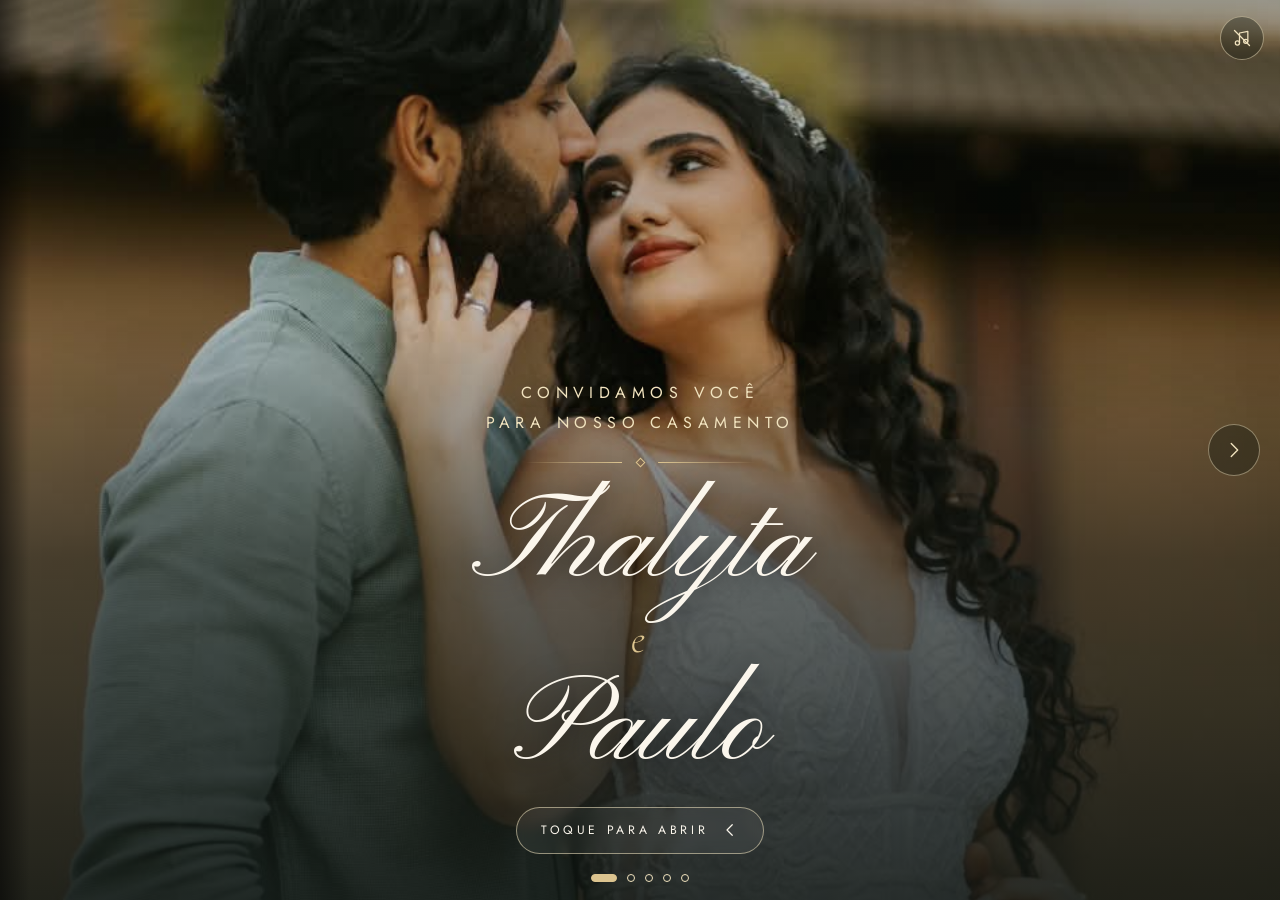
==== index.html @ bc06ab74 "Add files via upload" ====
<!DOCTYPE html>
<html lang="pt-BR">
<head>
  <meta charset="UTF-8">
  <meta name="viewport" content="width=device-width, initial-scale=1, viewport-fit=cover">
  <title>Thalyta &amp; Paulo — Convite de Casamento</title>
  <meta name="description" content="Você está convidado para o casamento de Thalyta e Paulo.">
  <meta name="theme-color" content="#141b18">

  <!-- Fontes: Cormorant Garamond (títulos), Jost (corpo), Pinyon Script (nomes) -->
  <link rel="preconnect" href="https://fonts.googleapis.com">
  <link rel="preconnect" href="https://fonts.gstatic.com" crossorigin>
  <link href="https://fonts.googleapis.com/css2?family=Cormorant+Garamond:ital,wght@0,300;0,400;0,500;0,600;1,300;1,400&family=Jost:wght@300;400;500&family=Pinyon+Script&display=swap" rel="stylesheet">

  <link rel="stylesheet" href="css/style.css">
</head>
<body>

  <!--
    O LIVRO
    Cada <section class="pagina"> é uma página em tela cheia.
    Os textos com data-cfg="..." e os links com data-link="..." são preenchidos
    automaticamente pelo js/script.js a partir do bloco CONFIG (não edite aqui).
  -->
  <main id="livro" class="livro">

    <!-- ============ PÁGINA 1 — CAPA (vídeo de fundo) ============ -->
    <section class="pagina pagina--capa" aria-label="Capa do convite">
      <div class="pagina__midia">
        <!-- Foto de reserva: aparece até o vídeo carregar (ou se o vídeo não existir) -->
        <img class="pagina__foto" data-capa-poster alt="" draggable="false" decoding="async">
        <!-- O src é definido pelo JS (CONFIG.videoCapa) -->
        <video class="capa__video" autoplay muted loop playsinline preload="auto" disablepictureinpicture></video>
      </div>
      <div class="pagina__overlay"></div>

      <div class="pagina__conteudo">
        <div class="bloco">
          <p class="sobretitulo anima">Convidamos você<br>para nosso casamento</p>
          <div class="ornamento anima" aria-hidden="true"><span></span></div>
          <h1 class="nomes nomes--grande anima" data-cfg="nomes">Thalyta e Paulo</h1>
        </div>
      </div>

      <div class="pagina__rodape">
        <button class="cta anima" type="button" data-acao="proxima">
          <span>Toque para abrir</span>
          <svg class="cta__seta" viewBox="0 0 24 24" aria-hidden="true"><path d="M15 5l-7 7 7 7"/></svg>
        </button>
      </div>
      <div class="pagina__sombra"></div>
    </section>

    <!-- ============ PÁGINA 2 — SAVE THE DATE ============ -->
    <section class="pagina pagina--topo" aria-label="Save the date">
      <div class="pagina__midia"><img class="pagina__foto" data-foto="0" alt="" draggable="false" decoding="async"></div>
      <div class="pagina__overlay"></div>

      <div class="pagina__conteudo">
        <div class="bloco">
          <h2 class="titulo anima">Save the date</h2>
          <div class="ornamento anima" aria-hidden="true"><span></span></div>
          <div class="data anima">
            <span class="data__dia" data-cfg="dia">07</span>
            <span class="data__resto"><span data-cfg="mes">Novembro</span><i aria-hidden="true">·</i><span data-cfg="ano">2026</span></span>
          </div>

          <!-- Contagem regressiva (preenchida pelo JS a partir de CONFIG.data e CONFIG.hora) -->
          <div class="contagem anima" role="timer" aria-label="Contagem regressiva para o casamento">
            <div class="contagem__itens">
              <div class="contagem__item"><b data-c="dias">0</b><span>Dias</span></div>
              <div class="contagem__item"><b data-c="horas">00</b><span>Horas</span></div>
              <div class="contagem__item"><b data-c="min">00</b><span>Min</span></div>
              <div class="contagem__item"><b data-c="seg">00</b><span>Seg</span></div>
            </div>
            <p class="contagem__fim" hidden>O grande dia chegou!</p>
          </div>
        </div>
      </div>

      <div class="pagina__rodape">
        <button class="cta anima" type="button" data-acao="proxima">
          <span>Puxe aqui</span>
          <svg class="cta__seta" viewBox="0 0 24 24" aria-hidden="true"><path d="M15 5l-7 7 7 7"/></svg>
        </button>
      </div>
      <div class="pagina__sombra"></div>
    </section>

    <!-- ============ PÁGINA 3 — CERIMÔNIA ============ -->
    <section class="pagina" aria-label="Cerimônia">
      <div class="pagina__midia"><img class="pagina__foto" data-foto="1" alt="" draggable="false" decoding="async"></div>
      <div class="pagina__overlay"></div>

      <div class="pagina__conteudo">
        <div class="bloco">
          <h2 class="sobretitulo anima">Com a bênção de seus pais</h2>

          <div class="pais anima">
            <div class="pais__col">
              <span class="pais__rotulo">Pais da noiva</span>
              <div class="pais__nomes" data-cfg="paisNoiva"></div>
            </div>
            <div class="pais__divisor" aria-hidden="true"></div>
            <div class="pais__col">
              <span class="pais__rotulo">Pais do noivo</span>
              <div class="pais__nomes" data-cfg="paisNoivo"></div>
            </div>
          </div>

          <p class="convite anima">convidam para a celebração<br>do casamento de</p>
          <h3 class="nomes nomes--medio anima" data-cfg="nomes">Thalyta e Paulo</h3>
          <div class="ornamento anima" aria-hidden="true"><span></span></div>

          <div class="quando anima">
            <p class="quando__data" data-cfg="dataBarras">07 | Novembro | 2026</p>
            <p class="quando__hora" data-cfg="diaHora">Sábado, às 16h00</p>
          </div>
          <div class="onde anima">
            <p class="onde__local" data-cfg="local">Nome do Local</p>
            <p class="onde__endereco" data-cfg="endereco"></p>
          </div>
          <p class="chegada anima">
            <svg viewBox="0 0 24 24" aria-hidden="true"><circle cx="12" cy="12" r="9"/><path d="M12 7v5l3 2"/></svg>
            <span data-cfg="chegada">Pedimos que chegue com 30 minutos de antecedência.</span>
          </p>
        </div>
        </div>
      </div>

      <div class="pagina__rodape">
        <button class="cta cta--discreta anima" type="button" data-acao="proxima">
          <span>Virar página</span>
          <svg class="cta__seta" viewBox="0 0 24 24" aria-hidden="true"><path d="M15 5l-7 7 7 7"/></svg>
        </button>
      </div>
      <div class="pagina__sombra"></div>
    </section>

    <!-- ============ PÁGINA 4 — INTERAÇÕES ============ -->
    <section class="pagina pagina--topo" aria-label="Interações">
      <div class="pagina__midia"><img class="pagina__foto" data-foto="2" alt="" draggable="false" decoding="async"></div>
      <div class="pagina__overlay"></div>

      <div class="pagina__conteudo">
        <div class="bloco">
          <h2 class="titulo titulo--menor anima">Toque nos ícones</h2>
          <p class="convite anima">para interagir</p>
          <div class="ornamento anima" aria-hidden="true"><span></span></div>

          <div class="icones">
            <a class="icone anima" data-link="mapa" href="#" style="--p:0">
              <span class="icone__circulo">
                <svg viewBox="0 0 24 24" aria-hidden="true"><path d="M12 21s-7-6.2-7-11a7 7 0 1 1 14 0c0 4.8-7 11-7 11z"/><circle cx="12" cy="10" r="2.5"/></svg>
              </span>
              <span class="icone__rotulo">Saiba como chegar</span>
            </a>
            <a class="icone anima" data-link="presentes" href="#" style="--p:1">
              <span class="icone__circulo">
                <svg viewBox="0 0 24 24" aria-hidden="true"><rect x="3" y="8" width="18" height="4" rx="1"/><path d="M12 8v13M5 12v8a1 1 0 0 0 1 1h12a1 1 0 0 0 1-1v-8"/><path d="M12 8c-1-3-5-4.5-5-2s3 2 5 2zM12 8c1-3 5-4.5 5-2s-3 2-5 2z"/></svg>
              </span>
              <span class="icone__rotulo">Para nos presentear</span>
            </a>
            <a class="icone anima" data-link="confirmacao" href="#" style="--p:2">
              <span class="icone__circulo">
                <svg viewBox="0 0 24 24" aria-hidden="true"><circle cx="12" cy="12" r="9"/><path d="M8 12.5l2.8 2.8L16.5 9.5"/></svg>
              </span>
              <span class="icone__rotulo">Confirmar presença</span>
            </a>
          </div>
        </div>
      </div>

      <div class="pagina__rodape">
        <button class="cta cta--discreta anima" type="button" data-acao="proxima">
          <span>Virar página</span>
          <svg class="cta__seta" viewBox="0 0 24 24" aria-hidden="true"><path d="M15 5l-7 7 7 7"/></svg>
        </button>
      </div>
      <div class="pagina__sombra"></div>
    </section>

    <!-- ============ PÁGINA 5 — ENCERRAMENTO ============ -->
    <section class="pagina pagina--base" aria-label="Encerramento">
      <div class="pagina__midia"><img class="pagina__foto" data-foto="3" alt="" draggable="false" decoding="async"></div>
      <div class="pagina__overlay"></div>
      <!-- Corações flutuantes (gerados pelo JS) -->
      <div class="flutuantes" aria-hidden="true"></div>

      <div class="pagina__conteudo">
        <div class="bloco">
          <div class="anima">
            <svg class="coracao" viewBox="0 0 24 24" aria-hidden="true">
              <path pathLength="1" d="M12 21.35l-1.45-1.32C5.4 15.36 2 12.28 2 8.5 2 5.42 4.42 3 7.5 3c1.74 0 3.41.81 4.5 2.09C13.09 3.81 14.76 3 16.5 3 19.58 3 22 5.42 22 8.5c0 3.78-3.4 6.86-8.55 11.54L12 21.35z"/>
            </svg>
          </div>
          <h2 class="fecho anima">Contamos com você</h2>
          <p class="poema anima">Sua presença fará deste dia<br>ainda mais especial.</p>
          <div class="ornamento anima" aria-hidden="true"><span></span></div>
          <p class="assinatura anima" data-cfg="nomes">Thalyta e Paulo</p>
        </div>
      </div>

      <div class="pagina__rodape">
        <button class="cta cta--discreta anima" type="button" data-acao="inicio">
          <span>Rever o convite</span>
        </button>
      </div>
      <div class="pagina__sombra"></div>
    </section>

  </main>

  <!-- ============ CONTROLES FIXOS ============ -->
  <nav id="pontos" class="pontos" aria-label="Páginas do convite"></nav>

  <button id="btnAnt"  class="seta seta--ant"  type="button" aria-label="Página anterior" hidden>
    <svg viewBox="0 0 24 24" aria-hidden="true"><path d="M15 5l-7 7 7 7"/></svg>
  </button>
  <button id="btnProx" class="seta seta--prox" type="button" aria-label="Próxima página">
    <svg viewBox="0 0 24 24" aria-hidden="true"><path d="M9 5l7 7-7 7"/></svg>
  </button>

  <button id="btnMusica" class="musica" type="button" aria-label="Tocar música" aria-pressed="false" hidden>
    <svg viewBox="0 0 24 24" aria-hidden="true">
      <path d="M9 18V6l10-2v12"/><circle cx="6.5" cy="18" r="2.5"/><circle cx="16.5" cy="16" r="2.5"/>
      <line class="musica__risco" x1="3" y1="3" x2="21" y2="21"/>
    </svg>
  </button>
  <audio id="audio" loop preload="none"></audio>

  <div id="aviso" class="aviso" role="status" aria-live="polite"></div>

  <script src="js/script.js"></script>
</body>
</html>
---- css/style.css ----
/* =====================================================================
   CONVITE DE CASAMENTO — THALYTA & PAULO
   Índice:
   1. Variáveis (paleta, fontes, tempos)
   2. Base / reset
   3. O livro e as páginas (flip 3D)
   4. Fundo (foto / vídeo) e overlay
   5. Tipografia e componentes
   6. Conteúdo de cada página
   7. Controles (pontos, setas, música, aviso)
   8. Animações de entrada
   9. Responsivo e acessibilidade
   ===================================================================== */

/* ---------- 1. VARIÁVEIS ---------- */
:root {
  /* Paleta: sálvia + dourado champagne + marfim (combina com as roupas das fotos) */
  --ouro:        #dcc48f;
  --ouro-claro:  #f1e3bf;
  --ouro-escuro: #b8975a;
  --marfim:      #fbf6ec;
  --salvia:      #8aa596;
  --noite:       #141b18;
  --noite-rgb:   14, 20, 17;

  /* Fontes */
  --serif:  "Cormorant Garamond", "Cormorant", Georgia, "Times New Roman", serif;
  --sans:   "Jost", "Helvetica Neue", Arial, sans-serif;
  --script: "Pinyon Script", "Snell Roundhand", "Apple Chancery", "Segoe Script", cursive;

  /* Virada de página */
  --dur:  1.1s;
  --ease: cubic-bezier(.645, .045, .355, 1);
}
/* ---------- 2. BASE ---------- */
*, *::before, *::after { box-sizing: border-box; }

html, body {
  margin: 0;
  height: 100%;
  overflow: hidden;
  overscroll-behavior: none;
  background: var(--noite);
}

body {
  font-family: var(--sans);
  font-weight: 300;
  color: var(--marfim);
  -webkit-font-smoothing: antialiased;
  -webkit-tap-highlight-color: transparent;
}

button { font: inherit; color: inherit; cursor: pointer; }
a { color: inherit; }
[hidden] { display: none !important; }

:focus-visible { outline: 2px solid var(--ouro); outline-offset: 4px; }

/* ---------- 3. LIVRO E PÁGINAS ---------- */
.livro {
  position: fixed;
  inset: 0;
  height: 100vh;
  height: 100dvh;
  perspective: 2400px;            /* profundidade do efeito 3D */
  overflow: hidden;
  touch-action: pan-y;            /* o navegador cuida do scroll vertical; o horizontal é nosso */
  user-select: none;
  -webkit-user-select: none;
}

.pagina {
  --atraso: 0s;                   /* usado pelo JS para virar várias páginas em cascata */
  position: absolute;
  inset: 0;
  overflow: hidden;
  background: linear-gradient(160deg, #2b3a33, var(--noite));  /* cor de reserva se a foto faltar */
  transform-origin: left center;  /* a página gira pela "lombada" (borda esquerda) */
  backface-visibility: hidden;
  -webkit-backface-visibility: hidden;
  will-change: transform;
  box-shadow: 0 0 50px rgba(0, 0, 0, .55);
  transition:
    transform var(--dur) var(--ease) var(--atraso),
    visibility 0s linear 0s;
}

/* Página já virada: gira 180° para a esquerda e some depois da animação */
.pagina.virada {
  transform: rotateY(-180deg);
  visibility: hidden;
  transition:
    transform var(--dur) var(--ease) var(--atraso),
    visibility 0s linear calc(var(--dur) + var(--atraso));
}

/* Enquanto o dedo/mouse arrasta a página, o JS controla o ângulo */
.pagina.arrastando {
  transition: none;
  visibility: visible;
}

/* Lombada do livro (sombra suave na borda esquerda) */
.pagina::before {
  content: "";
  position: absolute;
  inset: 0 auto 0 0;
  width: clamp(10px, 2.6vw, 30px);
  background: linear-gradient(90deg, rgba(0, 0, 0, .5), transparent);
  z-index: 6;
  pointer-events: none;
}

/* Sombra que escurece a página conforme ela vira */
.pagina__sombra {
  position: absolute;
  inset: 0;
  z-index: 7;
  pointer-events: none;
  opacity: 0;
  background: linear-gradient(270deg, rgba(0, 0, 0, .7), rgba(0, 0, 0, .15));
  transition: opacity var(--dur) var(--ease) var(--atraso);
}
.pagina.virada .pagina__sombra { opacity: 1; }
.pagina.arrastando .pagina__sombra { transition: none; }

/* ---------- 4. FUNDO E OVERLAY ---------- */
.pagina__midia { position: absolute; inset: 0; z-index: 0; }

.pagina__foto,
.capa__video {
  position: absolute;
  inset: 0;
  width: 100%;
  height: 100%;
  object-fit: cover;
  object-position: var(--pos, 50% 50%);
}

.pagina__foto { transform: scale(1.02); }
/* Zoom lento (efeito "Ken Burns") na página ativa */
.pagina.ativa .pagina__foto { animation: zoomLento 22s ease-out both; }

.capa__video {
  opacity: 0;
  transition: opacity 1.2s ease;
}
.capa__video.pronto { opacity: 1; }

/* Camada escura para dar legibilidade ao texto */
.pagina__overlay {
  position: absolute;
  inset: 0;
  z-index: 1;
  background: linear-gradient(180deg,
    rgba(var(--noite-rgb), .62) 0%,
    rgba(var(--noite-rgb), .45) 40%,
    rgba(var(--noite-rgb), .62) 72%,
    rgba(var(--noite-rgb), .82) 100%);
}
/* Capa: leve no topo, para o vídeo aparecer; escura embaixo, onde fica o texto */
.pagina--capa .pagina__overlay {
  background: linear-gradient(180deg,
    rgba(var(--noite-rgb), .35) 0%,
    rgba(var(--noite-rgb), .18) 35%,
    rgba(var(--noite-rgb), .62) 62%,
    rgba(var(--noite-rgb), .88) 100%);
}
/* Texto no topo, casal embaixo: escurece o topo */
.pagina--topo .pagina__overlay {
  background: linear-gradient(180deg,
    rgba(var(--noite-rgb), .82) 0%,
    rgba(var(--noite-rgb), .62) 38%,
    rgba(var(--noite-rgb), .18) 70%,
    rgba(var(--noite-rgb), .5) 100%);
}
/* Texto embaixo, casal em cima: escurece a base */
.pagina--base .pagina__overlay {
  background: linear-gradient(180deg,
    rgba(var(--noite-rgb), .3) 0%,
    rgba(var(--noite-rgb), .28) 34%,
    rgba(var(--noite-rgb), .78) 62%,
    rgba(var(--noite-rgb), .92) 100%);
}

/* Contêiner do conteúdo: centraliza e ainda rola se a tela for muito baixa */
.pagina__conteudo {
  position: absolute;
  inset: 0;
  z-index: 3;
  display: flex;
  padding:
    max(env(safe-area-inset-top), 24px)
    24px
    calc(108px + env(safe-area-inset-bottom));
  padding-top: calc(max(env(safe-area-inset-top), 16px) + 48px);   /* libera o botão de música */
  overflow-y: auto;
  scrollbar-width: none;
  text-align: center;
  text-shadow: 0 2px 18px rgba(0, 0, 0, .45);
}
.pagina__conteudo::-webkit-scrollbar { display: none; }

.bloco {
  margin: auto;                    /* centraliza sem cortar o topo quando há scroll */
  width: 100%;
  max-width: 560px;
  display: flex;
  flex-direction: column;
  align-items: center;
  gap: clamp(.7rem, 2.3vh, 1.6rem);
}
.pagina--topo .bloco { margin-top: clamp(1rem, 4.5vh, 3rem); margin-bottom: auto; }
.pagina--base .bloco,
.pagina--capa .bloco { margin-top: auto; margin-bottom: 0; }   /* texto no terço inferior: rostos ficam livres */

/* Rodapé de cada página (botão "puxe aqui" etc.) */
.pagina__rodape {
  position: absolute;
  left: 0; right: 0;
  bottom: calc(46px + env(safe-area-inset-bottom));
  z-index: 4;
  display: flex;
  justify-content: center;
}

/* ---------- 5. TIPOGRAFIA E COMPONENTES ---------- */
.sobretitulo {
  margin: 0;
  font: 400 clamp(.74rem, 3.1vw, 1rem)/1.9 var(--sans);
  letter-spacing: .34em;
  text-transform: uppercase;
  color: var(--ouro-claro);
}

.titulo {
  margin: 0;
  font: 300 clamp(2rem, 10vw, 3.4rem)/1.1 var(--serif);
  letter-spacing: .26em;
  text-transform: uppercase;
  color: var(--marfim);
  padding-left: .26em;             /* compensa o espaçamento à direita do último caractere */
}
.titulo--menor { font-size: clamp(1.6rem, 8vw, 2.6rem); letter-spacing: .2em; }

.convite {
  margin: 0;
  font: italic 300 clamp(1.05rem, 4.4vw, 1.4rem)/1.5 var(--serif);
  color: var(--marfim);
  opacity: .92;
}

/* Nomes dos noivos (script romântico) */
.nomes {
  margin: 0;
  display: flex;
  flex-direction: column;
  align-items: center;
  font: 400 clamp(3.3rem, 17vw, 6.4rem)/1 var(--script);
  color: var(--marfim);
  text-shadow: 0 4px 28px rgba(0, 0, 0, .55);
  font-synthesis: none;
}
.nomes--grande { font-size: clamp(3.9rem, 21vw, 7.6rem); }
.nomes--medio  { font-size: clamp(2.7rem, 13vw, 4.6rem); }
.nomes .nome-e {
  font: italic 300 .34em/1.5 var(--serif);
  color: var(--ouro);
  letter-spacing: .1em;
}
.assinatura {
  margin: 0;
  font: italic 300 clamp(1.15rem, 5vw, 1.6rem)/1.4 var(--serif);
  color: var(--ouro-claro);
  letter-spacing: .06em;
}

/* Ornamento: filete dourado com losango */
.ornamento {
  display: flex;
  align-items: center;
  gap: .9rem;
  width: min(230px, 62%);
}
.ornamento::before,
.ornamento::after {
  content: "";
  flex: 1;
  height: 1px;
  background: linear-gradient(90deg, transparent, var(--ouro));
}
.ornamento::after { transform: scaleX(-1); }
.ornamento span {
  width: 7px; height: 7px;
  border: 1px solid var(--ouro);
  transform: rotate(45deg);
}

/* Botão "Toque para abrir" / "Puxe aqui" */
.cta {
  display: inline-flex;
  align-items: center;
  gap: .8rem;
  padding: .85rem 1.5rem;
  background: rgba(255, 255, 255, .06);
  border: 1px solid rgba(241, 227, 191, .55);
  border-radius: 999px;
  backdrop-filter: blur(6px);
  -webkit-backdrop-filter: blur(6px);
  font: 400 .76rem/1 var(--sans);
  letter-spacing: .3em;
  text-transform: uppercase;
  color: var(--marfim);
  transition: background .3s, color .3s, border-color .3s;
}
.cta--discreta { background: transparent; border-color: rgba(241, 227, 191, .3); font-size: .7rem; }
.cta:hover { background: var(--ouro); border-color: var(--ouro); color: var(--noite); }
.cta__seta {
  width: 18px; height: 18px;
  fill: none; stroke: currentColor; stroke-width: 1.6;
  stroke-linecap: round; stroke-linejoin: round;
  animation: puxar 1.8s ease-in-out infinite;
}

/* Pais */
.pais {
  display: flex;
  align-items: stretch;
  justify-content: center;
  gap: clamp(.8rem, 4vw, 1.8rem);
  width: 100%;
}
.pais__col { flex: 1; display: flex; flex-direction: column; align-items: center; gap: .55rem; }
.pais__rotulo {
  font: 400 .66rem/1.4 var(--sans);
  letter-spacing: .28em;
  text-transform: uppercase;
  color: var(--ouro);
}
.pais__nomes { display: flex; flex-direction: column; gap: .1rem; }
.pais__nomes span { font: 400 clamp(1.1rem, 4.8vw, 1.45rem)/1.35 var(--serif); }
.pais__divisor { width: 1px; background: linear-gradient(180deg, transparent, var(--ouro), transparent); }

/* Data e local */
.quando, .onde { display: flex; flex-direction: column; align-items: center; gap: .3rem; }
.quando p, .onde p { margin: 0; }
.quando__data {
  font: 400 clamp(1.15rem, 5vw, 1.9rem)/1.2 var(--serif);
  letter-spacing: .12em;
  white-space: nowrap;
  text-transform: uppercase;
  color: var(--ouro-claro);
  font-variant-numeric: lining-nums;
}
.quando__hora {
  font: 400 clamp(.85rem, 3.6vw, 1rem)/1.6 var(--sans);
  letter-spacing: .22em;
  text-transform: uppercase;
}
.onde__local { font: 500 clamp(1.25rem, 5.4vw, 1.65rem)/1.3 var(--serif); }
.onde__endereco {
  font: 300 clamp(.85rem, 3.6vw, 1rem)/1.5 var(--sans);
  opacity: .85;
}

/* Aviso de chegada (página 3) */
.chegada {
  margin: 0;
  display: flex;
  align-items: center;
  gap: .6rem;
  max-width: 21rem;
  padding: .7rem 1.1rem;
  border: 1px solid rgba(220, 196, 143, .4);
  border-radius: 14px;
  background: rgba(var(--noite-rgb), .28);
  font: italic 400 clamp(.95rem, 4vw, 1.1rem)/1.4 var(--serif);
  color: var(--ouro-claro);
  text-align: left;
}
.chegada svg {
  flex: none;
  width: 20px;
  fill: none; stroke: currentColor; stroke-width: 1.4;
  stroke-linecap: round; stroke-linejoin: round;
}

/* ---------- 6. PÁGINAS ESPECÍFICAS ---------- */

/* Página 2 — data em destaque */
.data { display: flex; flex-direction: column; align-items: center; gap: .6rem; }
.data__dia {
  font: 300 clamp(6rem, 34vw, 11rem)/.85 var(--serif);
  color: var(--ouro-claro);
  font-variant-numeric: lining-nums;
  text-shadow: 0 6px 34px rgba(0, 0, 0, .5);
}
.data__resto {
  display: flex;
  align-items: center;
  gap: .9rem;
  font: 400 clamp(.95rem, 4.4vw, 1.4rem)/1 var(--sans);
  letter-spacing: .36em;
  text-transform: uppercase;
  font-variant-numeric: lining-nums;
}
.data__resto i { font-style: normal; color: var(--ouro); }
.data__resto::before,
.data__resto::after {
  content: "";
  width: clamp(18px, 7vw, 40px);
  height: 1px;
  background: var(--ouro);
}

/* Página 2 — contagem regressiva */
.contagem { display: flex; flex-direction: column; align-items: center; margin-top: .4rem; }
.contagem__itens { display: flex; align-items: stretch; }
.contagem__item {
  min-width: clamp(58px, 17vw, 80px);
  padding: 0 .3rem;
  display: flex;
  flex-direction: column;
  align-items: center;
  gap: .45rem;
}
.contagem__item + .contagem__item { border-left: 1px solid rgba(220, 196, 143, .45); }
.contagem__item b {
  font: 400 clamp(1.9rem, 9vw, 2.7rem)/1 var(--serif);
  font-variant-numeric: lining-nums tabular-nums;
  color: var(--ouro-claro);
}
.contagem__item span {
  padding-left: .24em;                             /* compensa o espaçamento à direita da última letra */
  font: 400 .6rem/1 var(--sans);
  letter-spacing: .24em;
  text-transform: uppercase;
}
.contagem__fim { margin: 0; font: 400 clamp(2rem, 10vw, 3rem)/1.2 var(--script); color: var(--ouro-claro); }

/* Página 4 — ícones */
.icones {
  display: flex;                                   /* sempre os 3 ícones na mesma linha */
  justify-content: center;
  gap: clamp(.4rem, 2vw, 1.6rem);
  width: 100%;
  margin-top: .4rem;
}
.icone {
  flex: 1 1 0;
  min-width: 0;
  max-width: 128px;
  display: flex;
  flex-direction: column;
  align-items: center;
  gap: .85rem;
  text-decoration: none;
}
.icone__circulo {
  position: relative;
  width: min(100%, clamp(64px, 22vw, 92px));
  aspect-ratio: 1;
  border-radius: 50%;
  display: grid;
  place-items: center;
  color: var(--ouro-claro);
  border: 1px solid rgba(220, 196, 143, .75);
  background: rgba(255, 255, 255, .09);
  backdrop-filter: blur(8px);
  -webkit-backdrop-filter: blur(8px);
  box-shadow: 0 8px 28px rgba(0, 0, 0, .3);
  transition: transform .35s var(--ease), background .35s, color .35s;
}
/* Anel pulsante convidando ao toque */
.icone__circulo::after {
  content: "";
  position: absolute;
  inset: -1px;
  border-radius: 50%;
  border: 1px solid var(--ouro);
  animation: pulso 2.6s ease-out infinite;
  animation-delay: calc(var(--p, 0) * .5s);
  pointer-events: none;
}
.icone svg {
  width: 38%;
  fill: none; stroke: currentColor; stroke-width: 1.3;
  stroke-linecap: round; stroke-linejoin: round;
}
.icone__rotulo {
  font: 400 clamp(.62rem, 2.7vw, .82rem)/1.5 var(--sans);
  letter-spacing: .14em;
  text-transform: uppercase;
  text-align: center;
}
.icone:hover .icone__circulo,
.icone:focus-visible .icone__circulo {
  transform: translateY(-5px) scale(1.06);
  background: var(--ouro);
  color: var(--noite);
}
.icone:active .icone__circulo { transform: scale(.94); }

/* Página 5 — encerramento */
.fecho {
  margin: 0;
  font: 400 clamp(2.8rem, 14vw, 4.8rem)/1.1 var(--script);
  color: var(--marfim);
}
.poema {
  margin: 0;
  font: italic 300 clamp(1.1rem, 4.8vw, 1.5rem)/1.6 var(--serif);
  opacity: .92;
}
.coracao { width: clamp(56px, 16vw, 78px); display: block; overflow: visible; }
.coracao path {
  fill: rgba(220, 196, 143, 0);
  stroke: var(--ouro);
  stroke-width: .8;
  stroke-linejoin: round;
  stroke-dasharray: 1;
  stroke-dashoffset: 1;
}

.flutuantes { position: absolute; inset: 0; z-index: 2; overflow: hidden; pointer-events: none; }
.flutuante {
  position: absolute;
  bottom: -40px;
  left: var(--x);
  width: var(--s);
  opacity: 0;
  color: var(--ouro-claro);
}
.flutuante svg { display: block; width: 100%; fill: currentColor; }

/* ---------- 7. CONTROLES ---------- */
.pontos {
  position: fixed;
  left: 50%;
  bottom: max(18px, env(safe-area-inset-bottom));
  transform: translateX(-50%);
  z-index: 50;
  display: flex;
  gap: 10px;
}
.ponto {
  position: relative;
  width: 8px; height: 8px;
  padding: 0;
  border: 1px solid var(--ouro-claro);
  border-radius: 8px;
  background: transparent;
  transition: width .45s var(--ease), background .45s;
}
.ponto::after { content: ""; position: absolute; inset: -12px -5px; }  /* área de toque maior */
.ponto.ativo { width: 26px; background: var(--ouro); border-color: var(--ouro); }

.musica {
  position: fixed;
  top: max(16px, env(safe-area-inset-top));
  right: 16px;
  z-index: 50;
  width: 44px; height: 44px;
  display: grid; place-items: center;
  border-radius: 50%;
  border: 1px solid rgba(241, 227, 191, .5);
  background: rgba(var(--noite-rgb), .35);
  backdrop-filter: blur(8px);
  -webkit-backdrop-filter: blur(8px);
  color: var(--ouro-claro);
  transition: background .3s, color .3s;
}
.musica svg { width: 20px; fill: none; stroke: currentColor; stroke-width: 1.5; stroke-linecap: round; stroke-linejoin: round; }
.musica__risco { transition: opacity .3s; }
.musica.tocando .musica__risco { opacity: 0; }
.musica.tocando::after {
  content: "";
  position: absolute;
  inset: -1px;
  border-radius: 50%;
  border: 1px solid var(--ouro);
  animation: pulso 2.4s ease-out infinite;
}
.musica:hover { background: var(--ouro); color: var(--noite); }

/* Setas laterais: só aparecem em telas largas com mouse */
.seta { display: none; }
@media (hover: hover) and (pointer: fine) and (min-width: 760px) {
  .seta {
    position: fixed;
    top: 50%;
    z-index: 50;
    width: 52px; height: 52px;
    margin-top: -26px;
    display: grid; place-items: center;
    border-radius: 50%;
    border: 1px solid rgba(241, 227, 191, .45);
    background: rgba(var(--noite-rgb), .35);
    backdrop-filter: blur(8px);
    color: var(--ouro-claro);
    transition: background .3s, color .3s;
  }
  .seta[hidden] { display: none; }
  .seta--ant  { left: 20px; }
  .seta--prox { right: 20px; }
  .seta svg { width: 22px; fill: none; stroke: currentColor; stroke-width: 1.5; stroke-linecap: round; stroke-linejoin: round; }
  .seta:hover { background: var(--ouro); color: var(--noite); }
}

.aviso {
  position: fixed;
  left: 50%;
  bottom: calc(64px + env(safe-area-inset-bottom));
  transform: translate(-50%, 12px);
  z-index: 60;
  max-width: calc(100vw - 40px);
  padding: .7rem 1.2rem;
  border-radius: 999px;
  background: rgba(var(--noite-rgb), .88);
  border: 1px solid rgba(220, 196, 143, .5);
  font: 400 .8rem/1.4 var(--sans);
  text-align: center;
  opacity: 0;
  pointer-events: none;
  transition: opacity .35s, transform .35s;
}
.aviso.visivel { opacity: 1; transform: translate(-50%, 0); }

/* ---------- 8. ANIMAÇÕES ---------- */
/* Todo elemento .anima começa invisível e sobe suavemente quando a página fica ativa.
   O atraso escalonado vem da variável --i, definida automaticamente pelo JS. */
.anima { opacity: 0; transform: translateY(20px); }
.pagina.ativa .anima {
  animation: subir 1.1s cubic-bezier(.2, .7, .2, 1) both;
  animation-delay: calc(.4s + var(--i, 0) * .17s);
}

.pagina.ativa .coracao path {
  animation:
    tracar 2.4s ease forwards .9s,
    preencher 1.4s ease forwards 2.8s;
}
.pagina.ativa .coracao { animation: bater 1.7s ease-in-out infinite 4s; }
.pagina.ativa .flutuante { animation: flutuar var(--t) linear infinite var(--a); }

@keyframes subir      { from { opacity: 0; transform: translateY(20px); } to { opacity: 1; transform: none; } }
@keyframes zoomLento  { from { transform: scale(1.02); } to { transform: scale(1.12); } }
@keyframes puxar      { 0%, 100% { transform: translateX(0); } 50% { transform: translateX(-7px); } }
@keyframes pulso      { 0% { transform: scale(1); opacity: .8; } 100% { transform: scale(1.5); opacity: 0; } }
@keyframes tracar     { to { stroke-dashoffset: 0; } }
@keyframes preencher  { to { fill: rgba(220, 196, 143, .85); } }
@keyframes bater      { 0%, 100% { transform: scale(1); } 15% { transform: scale(1.12); } 30% { transform: scale(1); } 45% { transform: scale(1.08); } }
@keyframes flutuar {
  0%   { transform: translate(0, 0) scale(.6); opacity: 0; }
  12%  { opacity: .75; }
  100% { transform: translate(var(--dx), -105vh) scale(1.1) rotate(25deg); opacity: 0; }
}

/* ---------- 9. RESPONSIVO E ACESSIBILIDADE ---------- */

/* Celulares de tela curta (ex.: iPhone SE): compacta a página da cerimônia, que tem mais texto */
@media (max-height: 720px) {
  .bloco { gap: .65rem; }
  .nomes--medio { font-size: clamp(2.4rem, 11vw, 3.6rem); }
  .quando__data { font-size: clamp(1.1rem, 4.8vw, 1.6rem); }
  .chegada { padding: .5rem .9rem; }
}

/* Celular deitado / telas bem baixas */
@media (max-height: 520px) {
  .pagina__conteudo { padding-bottom: 96px; }
  .pagina--topo .bloco { margin-top: auto; }
  .bloco { gap: .55rem; }
  .data__dia { font-size: clamp(3.5rem, 22vh, 6rem); }
  .nomes--grande { font-size: clamp(3rem, 20vh, 5rem); }
}

/* Telas largas (desktop): o texto ganha um pouco mais de respiro */
@media (min-width: 900px) {
  .bloco { max-width: 640px; }
  .icones { gap: 2.4rem; }
}

/* Quem prefere menos movimento */
@media (prefers-reduced-motion: reduce) {
  :root { --dur: .01s; }
  .pagina.ativa .pagina__foto,
  .cta__seta,
  .icone__circulo::after,
  .pagina.ativa .coracao,
  .pagina.ativa .flutuante { animation: none; }
  .flutuantes { display: none; }
  .pagina.ativa .anima { animation-duration: .01s; animation-delay: 0s; }
  .pagina.ativa .coracao path { animation: none; stroke-dashoffset: 0; fill: rgba(220, 196, 143, .85); }
}
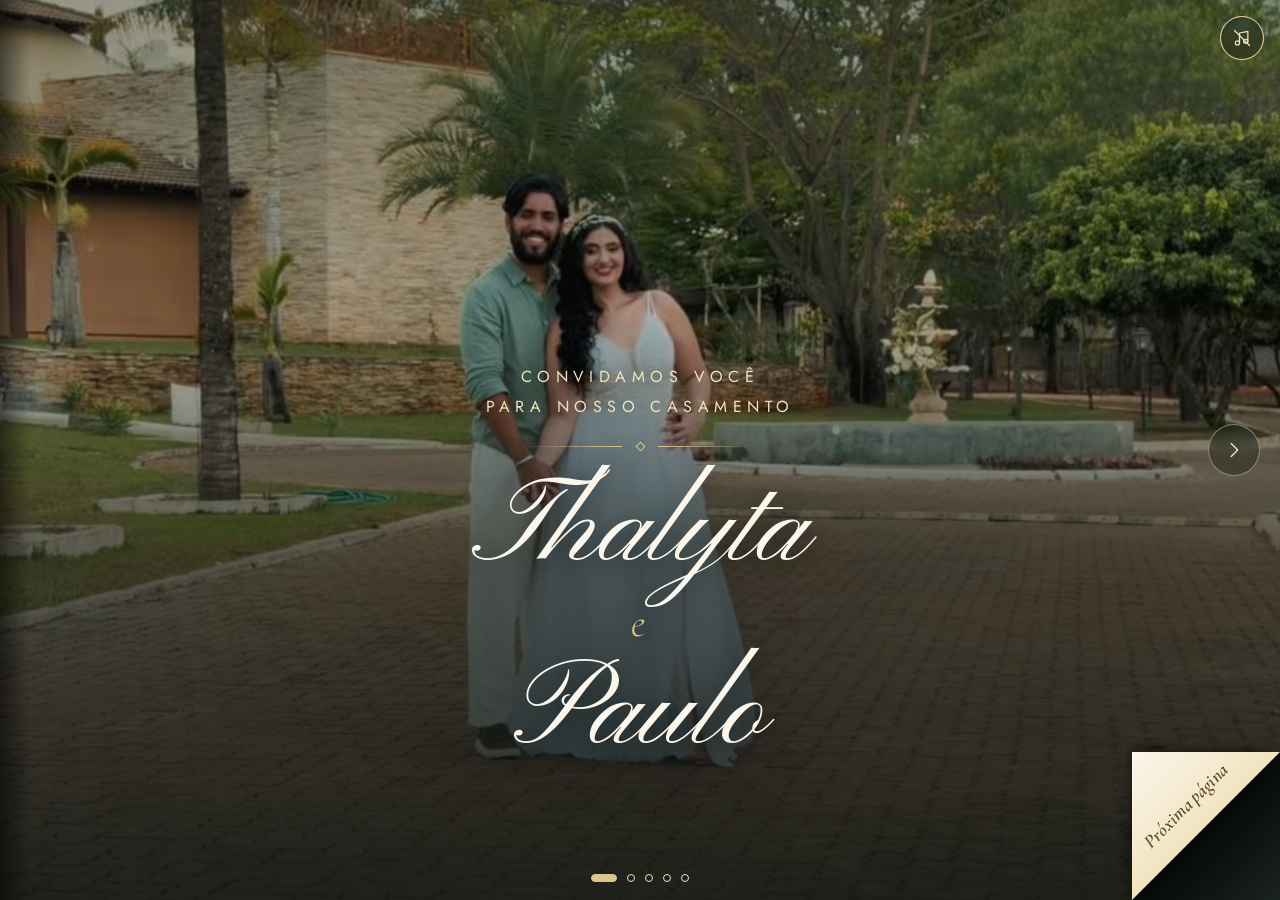
==== commit ef676881: "Primeiro commit" ====
--- a/index.html
+++ b/index.html
@@ -10,7 +10,7 @@
   <!-- Fontes: Cormorant Garamond (títulos), Jost (corpo), Pinyon Script (nomes) -->
   <link rel="preconnect" href="https://fonts.googleapis.com">
   <link rel="preconnect" href="https://fonts.gstatic.com" crossorigin>
-  <link href="https://fonts.googleapis.com/css2?family=Cormorant+Garamond:ital,wght@0,300;0,400;0,500;0,600;1,300;1,400&family=Jost:wght@300;400;500&family=Pinyon+Script&display=swap" rel="stylesheet">
+  <link href="https://fonts.googleapis.com/css2?family=Cormorant+Garamond:ital,wght@0,300;0,400;0,500;0,600;1,300;1,400;1,600&family=Jost:wght@300;400;500&family=Pinyon+Script&display=swap" rel="stylesheet">
 
   <link rel="stylesheet" href="css/style.css">
 </head>
@@ -21,6 +21,8 @@
     Cada <section class="pagina"> é uma página em tela cheia.
     Os textos com data-cfg="..." e os links com data-link="..." são preenchidos
     automaticamente pelo js/script.js a partir do bloco CONFIG (não edite aqui).
+    O botão .dobra é a "ponta da página dobrada" no canto inferior direito.
+    As fotos vêm de CONFIG.fotosPaginas, na ordem das páginas 2, 3, 4 e 5 (data-foto="0" a "3").
   -->
   <main id="livro" class="livro">
 
@@ -42,18 +44,48 @@
         </div>
       </div>
 
-      <div class="pagina__rodape">
-        <button class="cta anima" type="button" data-acao="proxima">
-          <span>Toque para abrir</span>
-          <svg class="cta__seta" viewBox="0 0 24 24" aria-hidden="true"><path d="M15 5l-7 7 7 7"/></svg>
-        </button>
-      </div>
-      <div class="pagina__sombra"></div>
-    </section>
-
-    <!-- ============ PÁGINA 2 — SAVE THE DATE ============ -->
+      <button class="dobra" type="button" data-acao="proxima" aria-label="Próxima página">
+        <span class="dobra__verso" aria-hidden="true"><span class="dobra__texto">Próxima página</span></span>
+      </button>
+      <div class="pagina__sombra"></div>
+    </section>
+
+    <!-- ============ PÁGINA 2 — O CONVITE (pais e nomes) ============ -->
+    <section class="pagina pagina--centro" aria-label="Convite">
+      <div class="pagina__midia"><img class="pagina__foto" data-foto="0" alt="" draggable="false" decoding="async"></div>
+      <div class="pagina__overlay"></div>
+
+      <div class="pagina__conteudo">
+        <div class="bloco">
+          <h2 class="sobretitulo anima">Com a bênção de seus pais</h2>
+
+          <div class="pais anima">
+            <div class="pais__col">
+              <span class="rotulo">Pais da noiva</span>
+              <div class="pais__nomes" data-cfg="paisNoiva"></div>
+            </div>
+            <div class="pais__divisor" aria-hidden="true"></div>
+            <div class="pais__col">
+              <span class="rotulo">Pais do noivo</span>
+              <div class="pais__nomes" data-cfg="paisNoivo"></div>
+            </div>
+          </div>
+
+          <div class="ornamento anima" aria-hidden="true"><span></span></div>
+          <p class="convite anima">convidam para a celebração<br>do casamento de</p>
+          <h3 class="nomes nomes--medio anima" data-cfg="nomes">Thalyta e Paulo</h3>
+        </div>
+      </div>
+
+      <button class="dobra" type="button" data-acao="proxima" aria-label="Próxima página">
+        <span class="dobra__verso" aria-hidden="true"><span class="dobra__texto">Próxima página</span></span>
+      </button>
+      <div class="pagina__sombra"></div>
+    </section>
+
+    <!-- ============ PÁGINA 3 — SAVE THE DATE ============ -->
     <section class="pagina pagina--topo" aria-label="Save the date">
-      <div class="pagina__midia"><img class="pagina__foto" data-foto="0" alt="" draggable="false" decoding="async"></div>
+      <div class="pagina__midia"><img class="pagina__foto" data-foto="1" alt="" draggable="false" decoding="async"></div>
       <div class="pagina__overlay"></div>
 
       <div class="pagina__conteudo">
@@ -78,110 +110,53 @@
         </div>
       </div>
 
-      <div class="pagina__rodape">
-        <button class="cta anima" type="button" data-acao="proxima">
-          <span>Puxe aqui</span>
-          <svg class="cta__seta" viewBox="0 0 24 24" aria-hidden="true"><path d="M15 5l-7 7 7 7"/></svg>
-        </button>
-      </div>
-      <div class="pagina__sombra"></div>
-    </section>
-
-    <!-- ============ PÁGINA 3 — CERIMÔNIA ============ -->
-    <section class="pagina" aria-label="Cerimônia">
-      <div class="pagina__midia"><img class="pagina__foto" data-foto="1" alt="" draggable="false" decoding="async"></div>
-      <div class="pagina__overlay"></div>
-
-      <div class="pagina__conteudo">
-        <div class="bloco">
-          <h2 class="sobretitulo anima">Com a bênção de seus pais</h2>
-
-          <div class="pais anima">
-            <div class="pais__col">
-              <span class="pais__rotulo">Pais da noiva</span>
-              <div class="pais__nomes" data-cfg="paisNoiva"></div>
-            </div>
-            <div class="pais__divisor" aria-hidden="true"></div>
-            <div class="pais__col">
-              <span class="pais__rotulo">Pais do noivo</span>
-              <div class="pais__nomes" data-cfg="paisNoivo"></div>
-            </div>
-          </div>
-
-          <p class="convite anima">convidam para a celebração<br>do casamento de</p>
-          <h3 class="nomes nomes--medio anima" data-cfg="nomes">Thalyta e Paulo</h3>
-          <div class="ornamento anima" aria-hidden="true"><span></span></div>
-
+      <button class="dobra" type="button" data-acao="proxima" aria-label="Próxima página">
+        <span class="dobra__verso" aria-hidden="true"><span class="dobra__texto">Próxima página</span></span>
+      </button>
+      <div class="pagina__sombra"></div>
+    </section>
+
+    <!-- ============ PÁGINA 4 — CERIMÔNIA (quando e onde) ============ -->
+    <section class="pagina pagina--base pagina--cerimonia" aria-label="Cerimônia">
+      <div class="pagina__midia"><img class="pagina__foto" data-foto="2" alt="" draggable="false" decoding="async"></div>
+      <div class="pagina__overlay"></div>
+
+      <div class="pagina__conteudo">
+        <div class="bloco">
           <div class="quando anima">
+            <span class="rotulo">Quando</span>
             <p class="quando__data" data-cfg="dataBarras">07 | Novembro | 2026</p>
             <p class="quando__hora" data-cfg="diaHora">Sábado, às 16h00</p>
           </div>
+
+          <div class="ornamento anima" aria-hidden="true"><span></span></div>
+
           <div class="onde anima">
+            <span class="rotulo">Onde</span>
             <p class="onde__local" data-cfg="local">Nome do Local</p>
+            <p class="onde__desc" data-cfg="localDescricao"></p>
             <p class="onde__endereco" data-cfg="endereco"></p>
-          </div>
+            <a class="btn-mapa" data-link="mapa" href="#">
+              <svg viewBox="0 0 24 24" aria-hidden="true"><path d="M12 21s-7-6.2-7-11a7 7 0 1 1 14 0c0 4.8-7 11-7 11z"/><circle cx="12" cy="10" r="2.5"/></svg>
+              <span>Saiba como chegar</span>
+            </a>
+          </div>
+
           <p class="chegada anima">
             <svg viewBox="0 0 24 24" aria-hidden="true"><circle cx="12" cy="12" r="9"/><path d="M12 7v5l3 2"/></svg>
             <span data-cfg="chegada">Pedimos que chegue com 30 minutos de antecedência.</span>
           </p>
         </div>
-        </div>
-      </div>
-
-      <div class="pagina__rodape">
-        <button class="cta cta--discreta anima" type="button" data-acao="proxima">
-          <span>Virar página</span>
-          <svg class="cta__seta" viewBox="0 0 24 24" aria-hidden="true"><path d="M15 5l-7 7 7 7"/></svg>
-        </button>
-      </div>
-      <div class="pagina__sombra"></div>
-    </section>
-
-    <!-- ============ PÁGINA 4 — INTERAÇÕES ============ -->
-    <section class="pagina pagina--topo" aria-label="Interações">
-      <div class="pagina__midia"><img class="pagina__foto" data-foto="2" alt="" draggable="false" decoding="async"></div>
-      <div class="pagina__overlay"></div>
-
-      <div class="pagina__conteudo">
-        <div class="bloco">
-          <h2 class="titulo titulo--menor anima">Toque nos ícones</h2>
-          <p class="convite anima">para interagir</p>
-          <div class="ornamento anima" aria-hidden="true"><span></span></div>
-
-          <div class="icones">
-            <a class="icone anima" data-link="mapa" href="#" style="--p:0">
-              <span class="icone__circulo">
-                <svg viewBox="0 0 24 24" aria-hidden="true"><path d="M12 21s-7-6.2-7-11a7 7 0 1 1 14 0c0 4.8-7 11-7 11z"/><circle cx="12" cy="10" r="2.5"/></svg>
-              </span>
-              <span class="icone__rotulo">Saiba como chegar</span>
-            </a>
-            <a class="icone anima" data-link="presentes" href="#" style="--p:1">
-              <span class="icone__circulo">
-                <svg viewBox="0 0 24 24" aria-hidden="true"><rect x="3" y="8" width="18" height="4" rx="1"/><path d="M12 8v13M5 12v8a1 1 0 0 0 1 1h12a1 1 0 0 0 1-1v-8"/><path d="M12 8c-1-3-5-4.5-5-2s3 2 5 2zM12 8c1-3 5-4.5 5-2s-3 2-5 2z"/></svg>
-              </span>
-              <span class="icone__rotulo">Para nos presentear</span>
-            </a>
-            <a class="icone anima" data-link="confirmacao" href="#" style="--p:2">
-              <span class="icone__circulo">
-                <svg viewBox="0 0 24 24" aria-hidden="true"><circle cx="12" cy="12" r="9"/><path d="M8 12.5l2.8 2.8L16.5 9.5"/></svg>
-              </span>
-              <span class="icone__rotulo">Confirmar presença</span>
-            </a>
-          </div>
-        </div>
-      </div>
-
-      <div class="pagina__rodape">
-        <button class="cta cta--discreta anima" type="button" data-acao="proxima">
-          <span>Virar página</span>
-          <svg class="cta__seta" viewBox="0 0 24 24" aria-hidden="true"><path d="M15 5l-7 7 7 7"/></svg>
-        </button>
-      </div>
-      <div class="pagina__sombra"></div>
-    </section>
-
-    <!-- ============ PÁGINA 5 — ENCERRAMENTO ============ -->
-    <section class="pagina pagina--base" aria-label="Encerramento">
+      </div>
+
+      <button class="dobra" type="button" data-acao="proxima" aria-label="Próxima página">
+        <span class="dobra__verso" aria-hidden="true"><span class="dobra__texto">Próxima página</span></span>
+      </button>
+      <div class="pagina__sombra"></div>
+    </section>
+
+    <!-- ============ PÁGINA 5 — ENCERRAMENTO E CONFIRMAÇÃO ============ -->
+    <section class="pagina pagina--topo pagina--final" aria-label="Encerramento e confirmação de presença">
       <div class="pagina__midia"><img class="pagina__foto" data-foto="3" alt="" draggable="false" decoding="async"></div>
       <div class="pagina__overlay"></div>
       <!-- Corações flutuantes (gerados pelo JS) -->
@@ -189,15 +164,22 @@
 
       <div class="pagina__conteudo">
         <div class="bloco">
-          <div class="anima">
-            <svg class="coracao" viewBox="0 0 24 24" aria-hidden="true">
-              <path pathLength="1" d="M12 21.35l-1.45-1.32C5.4 15.36 2 12.28 2 8.5 2 5.42 4.42 3 7.5 3c1.74 0 3.41.81 4.5 2.09C13.09 3.81 14.76 3 16.5 3 19.58 3 22 5.42 22 8.5c0 3.78-3.4 6.86-8.55 11.54L12 21.35z"/>
-            </svg>
-          </div>
           <h2 class="fecho anima">Contamos com você</h2>
           <p class="poema anima">Sua presença fará deste dia<br>ainda mais especial.</p>
-          <div class="ornamento anima" aria-hidden="true"><span></span></div>
-          <p class="assinatura anima" data-cfg="nomes">Thalyta e Paulo</p>
+
+          <!-- Botão principal: pulsa para chamar a atenção e abre o formulário de confirmação -->
+          <div class="confirmar-caixa anima">
+            <button class="confirmar" type="button" data-acao="confirmar">
+              <svg viewBox="0 0 24 24" aria-hidden="true"><circle cx="12" cy="12" r="9"/><path d="M8 12.5l2.8 2.8L16.5 9.5"/></svg>
+              <span>Confirmar presença</span>
+            </button>
+          </div>
+
+          <!-- Dúvidas: os botões de WhatsApp são criados pelo JS a partir de CONFIG.contatos -->
+          <div class="duvidas anima">
+            <p class="duvidas__texto">Tem alguma dúvida?<br>Pergunte para os noivos.</p>
+            <div class="duvidas__links" data-contatos></div>
+          </div>
         </div>
       </div>
 
@@ -227,10 +209,60 @@
       <line class="musica__risco" x1="3" y1="3" x2="21" y2="21"/>
     </svg>
   </button>
-  <audio id="audio" loop preload="none"></audio>
+  <audio id="audio" loop preload="auto"></audio>
 
   <div id="aviso" class="aviso" role="status" aria-live="polite"></div>
 
+  <!-- ============ CONFIRMAÇÃO DE PRESENÇA (janela) ============ -->
+  <dialog id="modalConfirmar" class="modal" aria-labelledby="modalTitulo">
+    <div class="modal__cartao">
+      <button class="modal__fechar" type="button" data-fechar aria-label="Fechar">
+        <svg viewBox="0 0 24 24" aria-hidden="true"><path d="M6 6l12 12M18 6L6 18"/></svg>
+      </button>
+
+      <!-- Etapa 1: formulário -->
+      <form id="formConfirmar" class="modal__etapa" novalidate>
+        <span class="rotulo">Confirmação</span>
+        <h2 id="modalTitulo" class="modal__titulo">Confirmar presença</h2>
+        <div class="ornamento" aria-hidden="true"><span></span></div>
+        <p class="modal__texto">Preencha seus dados para confirmar que estará conosco.</p>
+
+        <label class="campo">
+          <span>Nome completo</span>
+          <input name="nome" type="text" autocomplete="name" autocapitalize="words" maxlength="120" required autofocus>
+        </label>
+        <label class="campo">
+          <span>Telefone <i>(opcional)</i></span>
+          <input name="telefone" type="tel" inputmode="tel" autocomplete="tel" maxlength="16" placeholder="(61) 90000-0000">
+        </label>
+
+        <p class="modal__erro" role="alert" hidden></p>
+
+        <button class="confirmar modal__enviar" type="submit">
+          <svg viewBox="0 0 24 24" aria-hidden="true"><circle cx="12" cy="12" r="9"/><path d="M8 12.5l2.8 2.8L16.5 9.5"/></svg>
+          <span>Confirmar</span>
+        </button>
+      </form>
+
+      <!-- Etapa 2: agradecimento (aparece depois de confirmar) -->
+      <div id="modalObrigado" class="modal__etapa modal__obrigado" hidden>
+        <div class="flutuantes" aria-hidden="true"></div>
+        <div class="obrigado__conteudo">
+          <svg class="obrigado__coracao anima" style="--i:0" viewBox="0 0 24 24" aria-hidden="true">
+            <path pathLength="1" d="M12 21.35l-1.45-1.32C5.4 15.36 2 12.28 2 8.5 2 5.42 4.42 3 7.5 3c1.74 0 3.41.81 4.5 2.09C13.09 3.81 14.76 3 16.5 3 19.58 3 22 5.42 22 8.5c0 3.78-3.4 6.86-8.55 11.54L12 21.35z"/>
+          </svg>
+          <h2 class="obrigado__titulo anima" style="--i:1">Obrigado, <span data-obrigado-nome></span>!</h2>
+          <div class="ornamento anima" style="--i:2" aria-hidden="true"><span></span></div>
+          <p class="obrigado__texto anima" style="--i:3">Sua presença está confirmada e fará deste dia ainda mais especial.<br>Mal podemos esperar para celebrar com você.</p>
+          <p class="obrigado__data anima" style="--i:4" data-obrigado-data></p>
+          <p class="obrigado__assinatura anima" style="--i:5">Com carinho,<br><b data-cfg="nomes">Thalyta e Paulo</b></p>
+          <button class="cta anima" style="--i:6" type="button" data-fechar><span>Fechar</span></button>
+        </div>
+      </div>
+    </div>
+  </dialog>
+
+  <script src="js/api.js"></script>
   <script src="js/script.js"></script>
 </body>
 </html>
--- a/css/style.css
+++ b/css/style.css
@@ -184,6 +184,33 @@
     rgba(var(--noite-rgb), .92) 100%);
 }
 
+/* Reenquadramento vertical (só vale em celular em pé, onde a foto ocupa a altura toda):
+   sobe a foto da cerimônia e desce a da última página, para o texto não cobrir os rostos.
+   A borda que sobra some num degradê. */
+.pagina--cerimonia .pagina__foto {
+  translate: 0 -8%;
+  -webkit-mask-image: linear-gradient(180deg, #000 80%, transparent 96%);
+          mask-image: linear-gradient(180deg, #000 80%, transparent 96%);
+}
+.pagina--final .pagina__foto {
+  translate: 0 5%;
+  -webkit-mask-image: linear-gradient(180deg, transparent 2%, #000 9%);
+          mask-image: linear-gradient(180deg, transparent 2%, #000 9%);
+}
+@media (min-aspect-ratio: 4/5) {                   /* telas largas: a foto já é cortada na vertical, sem deslocar */
+  .pagina--cerimonia .pagina__foto,
+  .pagina--final .pagina__foto { translate: none; -webkit-mask-image: none; mask-image: none; }
+}
+
+/* Texto no meio da foto (página do convite): escurece mais o centro para o texto ler bem */
+.pagina--centro .pagina__overlay {
+  background: linear-gradient(180deg,
+    rgba(var(--noite-rgb), .58) 0%,
+    rgba(var(--noite-rgb), .66) 42%,
+    rgba(var(--noite-rgb), .72) 68%,
+    rgba(var(--noite-rgb), .88) 100%);
+}
+
 /* Contêiner do conteúdo: centraliza e ainda rola se a tela for muito baixa */
 .pagina__conteudo {
   position: absolute;
@@ -193,7 +220,7 @@
   padding:
     max(env(safe-area-inset-top), 24px)
     24px
-    calc(108px + env(safe-area-inset-bottom));
+    calc(124px + env(safe-area-inset-bottom));      /* deixa livre a "ponta dobrada" e as bolinhas */
   padding-top: calc(max(env(safe-area-inset-top), 16px) + 48px);   /* libera o botão de música */
   overflow-y: auto;
   scrollbar-width: none;
@@ -332,9 +359,10 @@
   width: 100%;
 }
 .pais__col { flex: 1; display: flex; flex-direction: column; align-items: center; gap: .55rem; }
-.pais__rotulo {
+.rotulo {
   font: 400 .66rem/1.4 var(--sans);
   letter-spacing: .28em;
+  padding-left: .28em;             /* compensa o espaçamento à direita da última letra */
   text-transform: uppercase;
   color: var(--ouro);
 }
@@ -344,6 +372,7 @@
 
 /* Data e local */
 .quando, .onde { display: flex; flex-direction: column; align-items: center; gap: .3rem; }
+.quando .rotulo, .onde .rotulo { margin-bottom: .25rem; }
 .quando p, .onde p { margin: 0; }
 .quando__data {
   font: 400 clamp(1.15rem, 5vw, 1.9rem)/1.2 var(--serif);
@@ -358,9 +387,17 @@
   letter-spacing: .22em;
   text-transform: uppercase;
 }
-.onde__local { font: 500 clamp(1.25rem, 5.4vw, 1.65rem)/1.3 var(--serif); }
+.onde__local {
+  font: 500 clamp(1.5rem, 6.6vw, 2.1rem)/1.15 var(--serif);
+  letter-spacing: .12em;
+  padding-left: .12em;
+}
+.onde__desc { font: italic 400 clamp(1rem, 4.2vw, 1.2rem)/1.4 var(--serif); color: var(--ouro-claro); }
 .onde__endereco {
-  font: 300 clamp(.85rem, 3.6vw, 1rem)/1.5 var(--sans);
+  display: flex;
+  flex-direction: column;
+  margin-top: .35rem !important;
+  font: 300 clamp(.82rem, 3.5vw, .96rem)/1.55 var(--sans);
   opacity: .85;
 }
 
@@ -439,82 +476,219 @@
 }
 .contagem__fim { margin: 0; font: 400 clamp(2rem, 10vw, 3rem)/1.2 var(--script); color: var(--ouro-claro); }
 
-/* Página 4 — ícones */
-.icones {
-  display: flex;                                   /* sempre os 3 ícones na mesma linha */
+/* Página 5 — encerramento e confirmação */
+.fecho {
+  margin: 0;
+  font: 400 clamp(2.2rem, 11vw, 4.2rem)/1.1 var(--script);
+  color: var(--marfim);
+  white-space: nowrap;
+}
+.poema {
+  margin: 0;
+  font: italic 300 clamp(1.05rem, 4.5vw, 1.4rem)/1.5 var(--serif);
+  opacity: .92;
+}
+
+/* Botão principal "Confirmar presença": maior e pulsando */
+.confirmar-caixa { width: 100%; display: flex; justify-content: center; margin-top: .5rem; }
+.confirmar {
+  display: inline-flex;
+  align-items: center;
   justify-content: center;
-  gap: clamp(.4rem, 2vw, 1.6rem);
+  gap: .8rem;
+  width: min(100%, 21.5rem);
+  padding: 1.2rem 1.4rem;
+  border: 1px solid var(--ouro-claro);
+  border-radius: 999px;
+  background: linear-gradient(135deg, var(--ouro-claro), var(--ouro) 55%, var(--ouro-escuro));
+  color: var(--noite);
+  font: 500 clamp(.78rem, 3.5vw, .96rem)/1 var(--sans);
+  letter-spacing: .2em;
+  text-transform: uppercase;
+  text-decoration: none;
+  text-shadow: none;
+  animation: pulsar 2.2s ease-in-out infinite;
+  transition: filter .3s;
+}
+.confirmar svg {
+  flex: none;
+  width: 1.5em; height: 1.5em;
+  fill: none; stroke: currentColor; stroke-width: 1.6;
+  stroke-linecap: round; stroke-linejoin: round;
+}
+.confirmar span { padding-left: .2em; }
+.confirmar:hover, .confirmar:focus-visible { filter: brightness(1.08); animation-play-state: paused; }
+.confirmar:active { transform: scale(.97); }
+
+/* Dúvidas: texto delicado + botões de WhatsApp dos noivos */
+.duvidas { display: flex; flex-direction: column; align-items: center; gap: .8rem; margin-top: .3rem; }
+.duvidas__texto {
+  margin: 0;
+  font: italic 400 clamp(1.05rem, 4.4vw, 1.3rem)/1.4 var(--serif);
+  color: var(--ouro-claro);
+}
+.duvidas__links { display: flex; flex-wrap: wrap; justify-content: center; gap: .7rem; }
+.contato,
+.btn-mapa {
+  display: inline-flex;
+  align-items: center;
+  gap: .55rem;
+  padding: .7rem 1.2rem;
+  border: 1px solid rgba(241, 227, 191, .5);
+  border-radius: 999px;
+  background: rgba(var(--noite-rgb), .38);
+  backdrop-filter: blur(6px);
+  -webkit-backdrop-filter: blur(6px);
+  font: 400 .74rem/1 var(--sans);
+  letter-spacing: .22em;
+  text-transform: uppercase;
+  text-decoration: none;
+  text-shadow: none;
+  color: var(--marfim);
+  transition: background .3s, color .3s, border-color .3s;
+}
+.contato svg,
+.btn-mapa svg {
+  width: 18px; height: 18px;
+  fill: none; stroke: currentColor; stroke-width: 1.5;
+  stroke-linecap: round; stroke-linejoin: round;
+}
+.contato:hover, .contato:focus-visible,
+.btn-mapa:hover, .btn-mapa:focus-visible { background: var(--ouro); border-color: var(--ouro); color: var(--noite); }
+
+/* "Saiba como chegar": mesmo visual, com um anel que pulsa convidando ao toque */
+.btn-mapa {
+  position: relative;
+  margin-top: .8rem;
+  border-color: rgba(220, 196, 143, .8);
+  color: var(--ouro-claro);
+}
+.btn-mapa::after {
+  content: "";
+  position: absolute;
+  inset: -1px;
+  border-radius: 999px;
+  border: 1px solid var(--ouro);
+  animation: pulsoPilula 2.6s ease-out infinite;
+  pointer-events: none;
+}
+.flutuantes { position: absolute; inset: 0; z-index: 2; overflow: hidden; pointer-events: none; }
+.flutuante {
+  position: absolute;
+  bottom: -40px;
+  left: var(--x);
+  width: var(--s);
+  opacity: 0;
+  color: var(--ouro-claro);
+}
+.flutuante svg { display: block; width: 100%; fill: currentColor; }
+
+/* ---------- Janela de confirmação de presença ---------- */
+.modal {
+  width: min(calc(100vw - 32px), 26rem);
+  max-width: none;
+  padding: 0;
+  border: 0;
+  background: transparent;
+  color: var(--marfim);
+  overflow: visible;
+}
+.modal::backdrop {
+  background: rgba(6, 9, 8, .74);
+  -webkit-backdrop-filter: blur(6px);
+          backdrop-filter: blur(6px);
+}
+.modal[open] { animation: modalEntra .5s var(--ease) both; }
+.modal[open]::backdrop { animation: aparecer .4s ease both; }
+
+.modal__cartao {
+  position: relative;
+  max-height: calc(100vh - 32px);
+  max-height: calc(100dvh - 32px);
+  overflow-y: auto;
+  overscroll-behavior: contain;
+  padding: 2.2rem 1.6rem 1.8rem;
+  border: 1px solid rgba(220, 196, 143, .5);
+  border-radius: 22px;
+  background: linear-gradient(160deg, rgba(40, 55, 47, .97), rgba(20, 27, 24, .98));
+  box-shadow: 0 30px 80px rgba(0, 0, 0, .6), inset 0 1px 0 rgba(255, 255, 255, .06);
+  text-align: center;
+}
+.modal__etapa { display: flex; flex-direction: column; align-items: center; gap: 1rem; }
+.modal__etapa[hidden] { display: none; }
+
+.modal__fechar {
+  position: absolute;
+  top: .8rem; right: .8rem;
+  z-index: 3;
+  width: 38px; height: 38px;
+  display: grid; place-items: center;
+  padding: 0;
+  border: 1px solid rgba(241, 227, 191, .3);
+  border-radius: 50%;
+  background: transparent;
+  color: var(--ouro-claro);
+  transition: background .3s, color .3s;
+}
+.modal__fechar svg { width: 16px; fill: none; stroke: currentColor; stroke-width: 1.6; stroke-linecap: round; }
+.modal__fechar:hover { background: var(--ouro); color: var(--noite); }
+
+.modal__titulo {
+  margin: 0;
+  font: 300 clamp(1.5rem, 7vw, 1.9rem)/1.15 var(--serif);
+  letter-spacing: .18em;
+  padding-left: .18em;
+  text-transform: uppercase;
+}
+.modal__texto {
+  margin: 0 0 .3rem;
+  font: italic 300 1.1rem/1.5 var(--serif);
+  opacity: .92;
+}
+
+.campo { width: 100%; display: flex; flex-direction: column; gap: .5rem; text-align: left; }
+.campo > span {
+  font: 400 .66rem/1.4 var(--sans);
+  letter-spacing: .24em;
+  text-transform: uppercase;
+  color: var(--ouro);
+}
+.campo i { font-style: italic; letter-spacing: .02em; text-transform: none; opacity: .75; }
+.campo input {
   width: 100%;
-  margin-top: .4rem;
-}
-.icone {
-  flex: 1 1 0;
-  min-width: 0;
-  max-width: 128px;
-  display: flex;
-  flex-direction: column;
-  align-items: center;
-  gap: .85rem;
-  text-decoration: none;
-}
-.icone__circulo {
-  position: relative;
-  width: min(100%, clamp(64px, 22vw, 92px));
-  aspect-ratio: 1;
-  border-radius: 50%;
-  display: grid;
-  place-items: center;
-  color: var(--ouro-claro);
-  border: 1px solid rgba(220, 196, 143, .75);
-  background: rgba(255, 255, 255, .09);
-  backdrop-filter: blur(8px);
-  -webkit-backdrop-filter: blur(8px);
-  box-shadow: 0 8px 28px rgba(0, 0, 0, .3);
-  transition: transform .35s var(--ease), background .35s, color .35s;
-}
-/* Anel pulsante convidando ao toque */
-.icone__circulo::after {
-  content: "";
-  position: absolute;
-  inset: -1px;
-  border-radius: 50%;
-  border: 1px solid var(--ouro);
-  animation: pulso 2.6s ease-out infinite;
-  animation-delay: calc(var(--p, 0) * .5s);
-  pointer-events: none;
-}
-.icone svg {
-  width: 38%;
-  fill: none; stroke: currentColor; stroke-width: 1.3;
-  stroke-linecap: round; stroke-linejoin: round;
-}
-.icone__rotulo {
-  font: 400 clamp(.62rem, 2.7vw, .82rem)/1.5 var(--sans);
-  letter-spacing: .14em;
-  text-transform: uppercase;
-  text-align: center;
-}
-.icone:hover .icone__circulo,
-.icone:focus-visible .icone__circulo {
-  transform: translateY(-5px) scale(1.06);
-  background: var(--ouro);
-  color: var(--noite);
-}
-.icone:active .icone__circulo { transform: scale(.94); }
-
-/* Página 5 — encerramento */
-.fecho {
-  margin: 0;
-  font: 400 clamp(2.8rem, 14vw, 4.8rem)/1.1 var(--script);
+  padding: .95rem 1rem;
+  border: 1px solid rgba(220, 196, 143, .4);
+  border-radius: 12px;
+  background: rgba(255, 255, 255, .06);
   color: var(--marfim);
-}
-.poema {
-  margin: 0;
-  font: italic 300 clamp(1.1rem, 4.8vw, 1.5rem)/1.6 var(--serif);
-  opacity: .92;
-}
-.coracao { width: clamp(56px, 16vw, 78px); display: block; overflow: visible; }
-.coracao path {
+  font: 400 1rem/1.3 var(--sans);                  /* 16px: o iPhone não dá zoom ao focar */
+  transition: border-color .25s, box-shadow .25s;
+}
+.campo input::placeholder { color: rgba(251, 246, 236, .35); }
+.campo input:focus { outline: none; border-color: var(--ouro); box-shadow: 0 0 0 3px rgba(220, 196, 143, .2); }
+
+.modal__erro {
+  width: 100%;
+  margin: 0;
+  padding: .7rem .9rem;
+  border: 1px solid rgba(232, 150, 130, .55);
+  border-radius: 12px;
+  background: rgba(120, 40, 30, .28);
+  font: 400 .88rem/1.45 var(--sans);
+  color: #f6d6cc;
+  text-align: left;
+}
+.modal__erro a { color: var(--ouro-claro); }
+
+.modal__enviar { width: 100%; margin-top: .4rem; animation: none; }
+.modal__enviar:disabled { opacity: .7; cursor: progress; filter: none; }
+
+/* Agradecimento */
+.modal__obrigado { position: relative; }
+.obrigado__conteudo { position: relative; z-index: 1; display: flex; flex-direction: column; align-items: center; gap: 1rem; }
+.modal__obrigado .flutuantes { z-index: 0; }
+.obrigado__coracao { width: 64px; display: block; overflow: visible; }
+.obrigado__coracao path {
   fill: rgba(220, 196, 143, 0);
   stroke: var(--ouro);
   stroke-width: .8;
@@ -522,17 +696,23 @@
   stroke-dasharray: 1;
   stroke-dashoffset: 1;
 }
-
-.flutuantes { position: absolute; inset: 0; z-index: 2; overflow: hidden; pointer-events: none; }
-.flutuante {
-  position: absolute;
-  bottom: -40px;
-  left: var(--x);
-  width: var(--s);
-  opacity: 0;
-  color: var(--ouro-claro);
-}
-.flutuante svg { display: block; width: 100%; fill: currentColor; }
+.obrigado__titulo {
+  margin: 0;
+  font: 400 clamp(2.3rem, 11vw, 3rem)/1.15 var(--script);
+  color: var(--marfim);
+}
+.obrigado__titulo span { color: var(--ouro-claro); }
+.obrigado__texto { margin: 0; font: italic 300 1.2rem/1.55 var(--serif); }
+.obrigado__data {
+  margin: 0;
+  font: 400 .72rem/1.6 var(--sans);
+  letter-spacing: .18em;
+  text-transform: uppercase;
+  color: var(--ouro);
+}
+.obrigado__data:empty { display: none; }
+.obrigado__assinatura { margin: .2rem 0 .4rem; font: italic 300 1.05rem/1.5 var(--serif); opacity: .9; }
+.obrigado__assinatura b { font: italic 500 1.35rem/1.4 var(--serif); color: var(--ouro-claro); }
 
 /* ---------- 7. CONTROLES ---------- */
 .pontos {
@@ -574,7 +754,8 @@
 .musica svg { width: 20px; fill: none; stroke: currentColor; stroke-width: 1.5; stroke-linecap: round; stroke-linejoin: round; }
 .musica__risco { transition: opacity .3s; }
 .musica.tocando .musica__risco { opacity: 0; }
-.musica.tocando::after {
+.musica.tocando::after,
+.musica.convida::after {
   content: "";
   position: absolute;
   inset: -1px;
@@ -583,6 +764,50 @@
   animation: pulso 2.4s ease-out infinite;
 }
 .musica:hover { background: var(--ouro); color: var(--noite); }
+
+/* Ponta da página dobrada (canto inferior direito): convida a virar a página.
+   O quadrado --s tem duas metades: o verso dobrado do papel (canto superior esquerdo,
+   com o texto) e o que aparece por baixo dele (canto inferior direito, escuro). */
+.dobra {
+  --s: clamp(108px, 30vw, 148px);
+  position: absolute;
+  right: 0; bottom: 0;
+  z-index: 5;
+  width: var(--s); height: var(--s);
+  padding: 0;
+  border: 0;
+  background: none;
+  opacity: 0;                                      /* aparece quando a página fica ativa (seção 8) */
+  transform-origin: 100% 100%;                     /* cresce a partir do canto, como uma folha se soltando */
+  filter: drop-shadow(-3px -3px 5px rgba(0, 0, 0, .4));
+  transition: scale .45s var(--ease), filter .3s;
+}
+.dobra::before {
+  content: "";
+  position: absolute;
+  inset: 0;
+  clip-path: polygon(100% 0, 100% 100%, 0 100%);
+  background: linear-gradient(135deg, rgba(4, 7, 6, .92) 48%, #1a231f 100%);
+}
+.dobra__verso {
+  position: absolute;
+  inset: 0;
+  clip-path: polygon(0 0, 100% 0, 0 100%);
+  background: linear-gradient(135deg, #fbf6ec 0%, #f0e1b8 58%, #d2b880 100%);
+}
+.dobra__texto {
+  position: absolute;
+  left: 36.6%; top: 36.6%;                         /* centro do texto, paralelo à dobra */
+  transform: translate(-50%, -50%) rotate(-45deg);
+  white-space: nowrap;
+  font: italic 600 calc(var(--s) * .128)/1 var(--serif);
+  letter-spacing: .01em;
+  color: #5a4824;
+}
+.dobra:hover,
+.dobra:focus-visible { scale: 1.12; }
+.dobra:focus-visible { outline: none; filter: drop-shadow(0 0 6px var(--ouro)); }
+.dobra:active { scale: 1.04; }
 
 /* Setas laterais: só aparecem em telas largas com mouse */
 .seta { display: none; }
@@ -631,26 +856,47 @@
 /* Todo elemento .anima começa invisível e sobe suavemente quando a página fica ativa.
    O atraso escalonado vem da variável --i, definida automaticamente pelo JS. */
 .anima { opacity: 0; transform: translateY(20px); }
-.pagina.ativa .anima {
+.pagina.ativa .anima,
+.modal__obrigado.ativo .anima {
   animation: subir 1.1s cubic-bezier(.2, .7, .2, 1) both;
   animation-delay: calc(.4s + var(--i, 0) * .17s);
 }
 
-.pagina.ativa .coracao path {
+/* Agradecimento: o coração se desenha, enche de dourado e passa a bater */
+.modal__obrigado.ativo .obrigado__coracao path {
   animation:
-    tracar 2.4s ease forwards .9s,
-    preencher 1.4s ease forwards 2.8s;
-}
-.pagina.ativa .coracao { animation: bater 1.7s ease-in-out infinite 4s; }
+    tracar 1.6s ease forwards .3s,
+    preencher 1s ease forwards 1.6s;
+}
+.modal__obrigado.ativo .obrigado__coracao { animation: subir 1s cubic-bezier(.2, .7, .2, 1) .4s both, bater 1.7s ease-in-out 3s infinite; }
+.modal__obrigado.ativo .flutuante { animation: flutuar var(--t) linear infinite var(--a); }
+
+/* A dobra surge depois dos textos e passa a "respirar", como uma folha prestes a virar */
+.pagina.ativa .dobra {
+  animation:
+    dobraEntra .9s var(--ease) 1.8s both,
+    respirar 2.8s ease-in-out 2.7s infinite;
+}
+
 .pagina.ativa .flutuante { animation: flutuar var(--t) linear infinite var(--a); }
 
-@keyframes subir      { from { opacity: 0; transform: translateY(20px); } to { opacity: 1; transform: none; } }
+@keyframes subir     { from { opacity: 0; transform: translateY(20px); } to { opacity: 1; transform: none; } }
 @keyframes zoomLento  { from { transform: scale(1.02); } to { transform: scale(1.12); } }
-@keyframes puxar      { 0%, 100% { transform: translateX(0); } 50% { transform: translateX(-7px); } }
-@keyframes pulso      { 0% { transform: scale(1); opacity: .8; } 100% { transform: scale(1.5); opacity: 0; } }
+@keyframes dobraEntra { from { opacity: 0; transform: scale(.55); } to { opacity: 1; transform: none; } }
+@keyframes respirar   { 0%, 100% { transform: scale(1); } 50% { transform: scale(1.08); } }
+@keyframes pulsar {
+  0%   { transform: scale(1);    box-shadow: 0 0 0 0 rgba(241, 227, 191, .6),  0 12px 30px rgba(0, 0, 0, .4); }
+  60%  { transform: scale(1.045); box-shadow: 0 0 0 20px rgba(241, 227, 191, 0), 0 16px 36px rgba(0, 0, 0, .45); }
+  100% { transform: scale(1);    box-shadow: 0 0 0 0 rgba(241, 227, 191, 0),  0 12px 30px rgba(0, 0, 0, .4); }
+}
+@keyframes pulsoPilula { 0% { transform: scale(1); opacity: .8; } 100% { transform: scale(1.14, 1.55); opacity: 0; } }
+@keyframes aparecer   { from { opacity: 0; } to { opacity: 1; } }
+@keyframes modalEntra { from { opacity: 0; transform: translateY(24px) scale(.96); } to { opacity: 1; transform: none; } }
 @keyframes tracar     { to { stroke-dashoffset: 0; } }
 @keyframes preencher  { to { fill: rgba(220, 196, 143, .85); } }
 @keyframes bater      { 0%, 100% { transform: scale(1); } 15% { transform: scale(1.12); } 30% { transform: scale(1); } 45% { transform: scale(1.08); } }
+@keyframes puxar      { 0%, 100% { transform: translateX(0); } 50% { transform: translateX(-7px); } }
+@keyframes pulso      { 0% { transform: scale(1); opacity: .8; } 100% { transform: scale(1.5); opacity: 0; } }
 @keyframes flutuar {
   0%   { transform: translate(0, 0) scale(.6); opacity: 0; }
   12%  { opacity: .75; }
@@ -659,16 +905,43 @@
 
 /* ---------- 9. RESPONSIVO E ACESSIBILIDADE ---------- */
 
-/* Celulares de tela curta (ex.: iPhone SE): compacta a página da cerimônia, que tem mais texto */
+/* Celulares de tela curta (ex.: iPhone SE): compacta as páginas com mais texto */
 @media (max-height: 720px) {
   .bloco { gap: .65rem; }
   .nomes--medio { font-size: clamp(2.4rem, 11vw, 3.6rem); }
   .quando__data { font-size: clamp(1.1rem, 4.8vw, 1.6rem); }
   .chegada { padding: .5rem .9rem; }
+  .confirmar { padding: 1rem 1.2rem; }
+  .pagina__conteudo { padding-bottom: 112px; }
+  .pagina--cerimonia .pagina__foto { translate: 0 -12%; }     /* sobe mais a foto: rostos acima do texto */
+  .pagina--cerimonia .ornamento { display: none; }
+  .chegada { font-size: .9rem; padding: .4rem .8rem; }
+  .btn-mapa { margin-top: .5rem; padding: .6rem 1.1rem; }
+}
+
+/* Telas largas (desktop/tablet deitado): nas páginas 4 e 5 a foto fica de um lado e o texto do outro,
+   para o texto nunca cobrir os rostos */
+@media (min-aspect-ratio: 4/5) and (min-width: 700px) {
+  .pagina--cerimonia .pagina__midia,
+  .pagina--final .pagina__midia {
+    right: 42%;
+    -webkit-mask-image: linear-gradient(90deg, #000 78%, transparent 100%);
+            mask-image: linear-gradient(90deg, #000 78%, transparent 100%);
+  }
+  .pagina--cerimonia .pagina__overlay,
+  .pagina--final .pagina__overlay {
+    background: linear-gradient(90deg, rgba(var(--noite-rgb), .2), rgba(var(--noite-rgb), .55) 55%, rgba(var(--noite-rgb), .9));
+  }
+  .pagina--cerimonia .pagina__conteudo,
+  .pagina--final .pagina__conteudo { padding-left: 58%; padding-right: 32px; }
+  .pagina--final .pagina__rodape { left: 58%; right: 32px; }
+  .pagina--cerimonia .bloco,
+  .pagina--final .bloco { margin-block: auto; }
 }
 
 /* Celular deitado / telas bem baixas */
 @media (max-height: 520px) {
+  .dobra { --s: 96px; }
   .pagina__conteudo { padding-bottom: 96px; }
   .pagina--topo .bloco { margin-top: auto; }
   .bloco { gap: .55rem; }
@@ -679,7 +952,6 @@
 /* Telas largas (desktop): o texto ganha um pouco mais de respiro */
 @media (min-width: 900px) {
   .bloco { max-width: 640px; }
-  .icones { gap: 2.4rem; }
 }
 
 /* Quem prefere menos movimento */
@@ -687,10 +959,15 @@
   :root { --dur: .01s; }
   .pagina.ativa .pagina__foto,
   .cta__seta,
-  .icone__circulo::after,
-  .pagina.ativa .coracao,
-  .pagina.ativa .flutuante { animation: none; }
+  .confirmar,
+  .btn-mapa::after,
+  .pagina.ativa .flutuante,
+  .modal__obrigado.ativo .flutuante,
+  .modal__obrigado.ativo .obrigado__coracao { animation: none; }
+  .pagina.ativa .dobra { animation: none; opacity: 1; }
   .flutuantes { display: none; }
-  .pagina.ativa .anima { animation-duration: .01s; animation-delay: 0s; }
-  .pagina.ativa .coracao path { animation: none; stroke-dashoffset: 0; fill: rgba(220, 196, 143, .85); }
-}
+  .pagina.ativa .anima,
+  .modal__obrigado.ativo .anima { animation-duration: .01s; animation-delay: 0s; }
+  .modal__obrigado.ativo .obrigado__coracao path { animation: none; stroke-dashoffset: 0; fill: rgba(220, 196, 143, .85); }
+  .modal[open], .modal[open]::backdrop { animation: none; }
+}
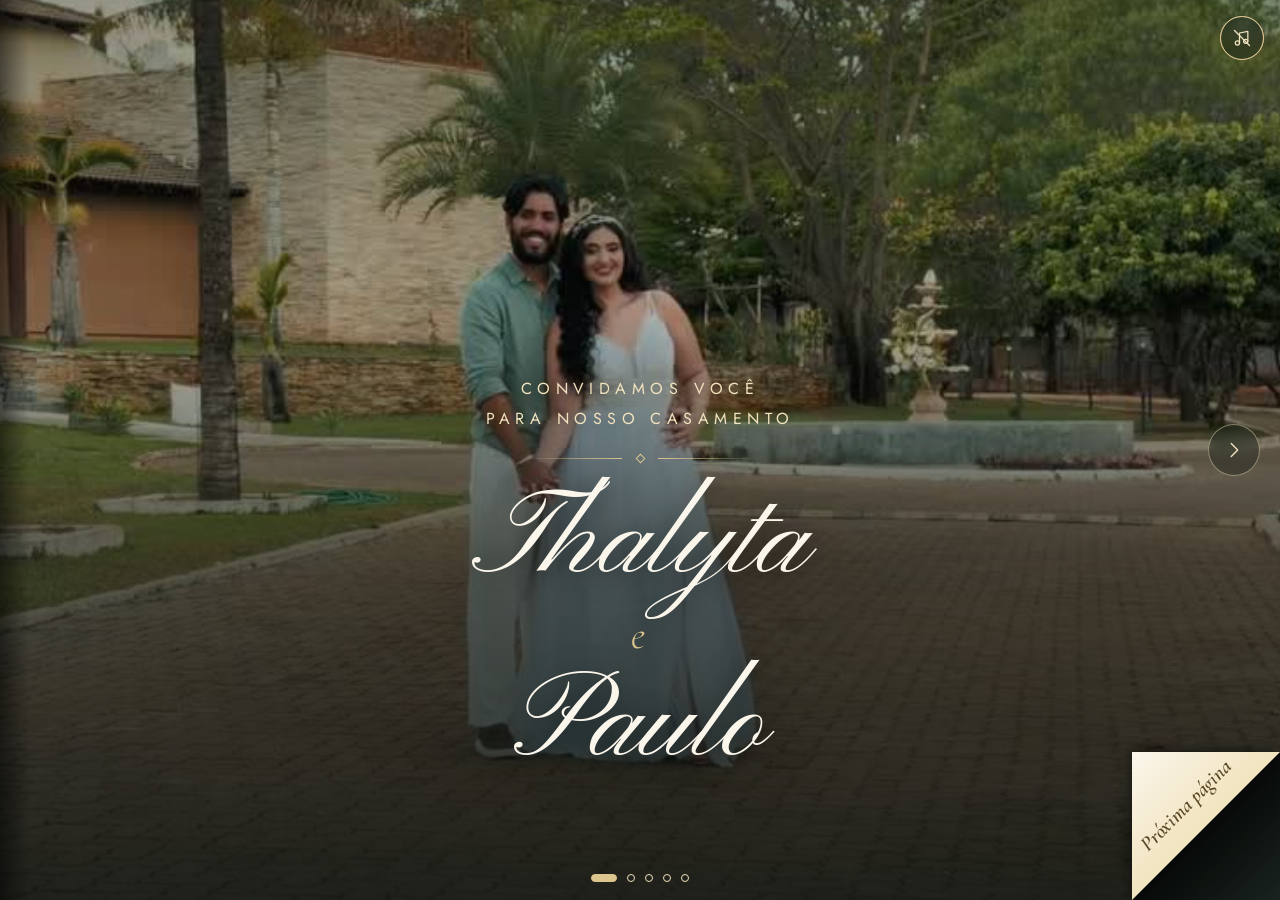
==== commit b69afcdc: "ajustes 1" ====
--- a/index.html
+++ b/index.html
@@ -10,7 +10,13 @@
   <!-- Fontes: Cormorant Garamond (títulos), Jost (corpo), Pinyon Script (nomes) -->
   <link rel="preconnect" href="https://fonts.googleapis.com">
   <link rel="preconnect" href="https://fonts.gstatic.com" crossorigin>
-  <link href="https://fonts.googleapis.com/css2?family=Cormorant+Garamond:ital,wght@0,300;0,400;0,500;0,600;1,300;1,400;1,600&family=Jost:wght@300;400;500&family=Pinyon+Script&display=swap" rel="stylesheet">
+  <!-- Não bloqueante: as fontes não seguram o início do vídeo (display=swap troca a fonte assim que chega) -->
+  <link rel="preload" as="style" onload="this.onload=null;this.rel='stylesheet'" href="https://fonts.googleapis.com/css2?family=Cormorant+Garamond:ital,wght@0,300;0,400;0,500;0,600;1,300;1,400;1,600&family=Jost:wght@300;400;500&family=Pinyon+Script&display=swap">
+  <noscript><link rel="stylesheet" href="https://fonts.googleapis.com/css2?family=Cormorant+Garamond:ital,wght@0,300;0,400;0,500;0,600;1,300;1,400;1,600&family=Jost:wght@300;400;500&family=Pinyon+Script&display=swap"></noscript>
+
+  <!-- Quadro de reserva da capa: pedido já na leitura do HTML (o certo para a orientação do aparelho) -->
+  <link rel="preload" as="image" href="midias/capa-mobile.jpg" media="(orientation: portrait)" fetchpriority="high">
+  <link rel="preload" as="image" href="midias/capa-video.jpg" media="(orientation: landscape)" fetchpriority="high">
 
   <link rel="stylesheet" href="css/style.css">
 </head>
@@ -209,7 +215,7 @@
       <line class="musica__risco" x1="3" y1="3" x2="21" y2="21"/>
     </svg>
   </button>
-  <audio id="audio" loop preload="auto"></audio>
+  <audio id="audio" loop preload="none"></audio>
 
   <div id="aviso" class="aviso" role="status" aria-live="polite"></div>
 
--- a/css/style.css
+++ b/css/style.css
@@ -220,7 +220,7 @@
   padding:
     max(env(safe-area-inset-top), 24px)
     24px
-    calc(124px + env(safe-area-inset-bottom));      /* deixa livre a "ponta dobrada" e as bolinhas */
+    calc(112px + env(safe-area-inset-bottom));      /* deixa livre a "ponta dobrada" e as bolinhas */
   padding-top: calc(max(env(safe-area-inset-top), 16px) + 48px);   /* libera o botão de música */
   overflow-y: auto;
   scrollbar-width: none;
@@ -769,7 +769,7 @@
    O quadrado --s tem duas metades: o verso dobrado do papel (canto superior esquerdo,
    com o texto) e o que aparece por baixo dele (canto inferior direito, escuro). */
 .dobra {
-  --s: clamp(108px, 30vw, 148px);
+  --s: clamp(84px, 22vw, 148px);                   /* ~86px em celular de 390px */
   position: absolute;
   right: 0; bottom: 0;
   z-index: 5;
@@ -800,7 +800,7 @@
   left: 36.6%; top: 36.6%;                         /* centro do texto, paralelo à dobra */
   transform: translate(-50%, -50%) rotate(-45deg);
   white-space: nowrap;
-  font: italic 600 calc(var(--s) * .128)/1 var(--serif);
+  font: italic 600 calc(var(--s) * .14)/1 var(--serif);
   letter-spacing: .01em;
   color: #5a4824;
 }
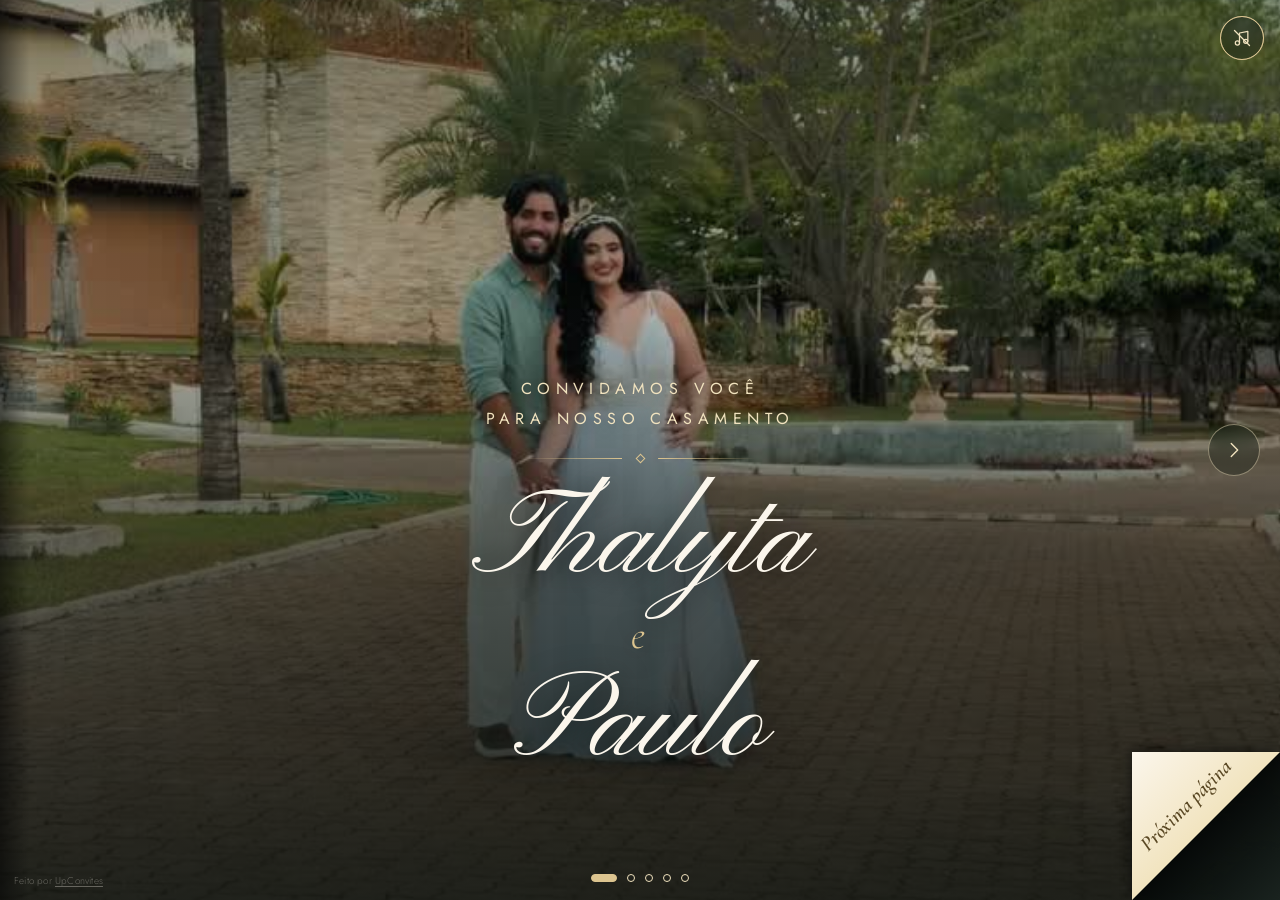
==== commit c560e3e4: "Adiciona crédito discreto UpConvites no rodapé" ====
--- a/index.html
+++ b/index.html
@@ -218,6 +218,8 @@
   <audio id="audio" loop preload="none"></audio>
 
   <div id="aviso" class="aviso" role="status" aria-live="polite"></div>
+
+  <a class="credito" href="https://upconvites.vercel.app/" target="_blank" rel="noopener">Feito por <span>UpConvites</span></a>
 
   <!-- ============ CONFIRMAÇÃO DE PRESENÇA (janela) ============ -->
   <dialog id="modalConfirmar" class="modal" aria-labelledby="modalTitulo">
--- a/css/style.css
+++ b/css/style.css
@@ -833,6 +833,22 @@
   .seta:hover { background: var(--ouro); color: var(--noite); }
 }
 
+/* Crédito discreto do template */
+.credito {
+  position: fixed;
+  left: 14px;
+  bottom: max(14px, env(safe-area-inset-bottom));
+  z-index: 40;
+  font: 300 .62rem/1 var(--sans);
+  letter-spacing: .02em;
+  color: var(--marfim);
+  opacity: .32;
+  text-decoration: none;
+  transition: opacity .3s;
+}
+.credito span { text-decoration: underline; text-underline-offset: 2px; }
+.credito:hover, .credito:focus-visible { opacity: .8; }
+
 .aviso {
   position: fixed;
   left: 50%;
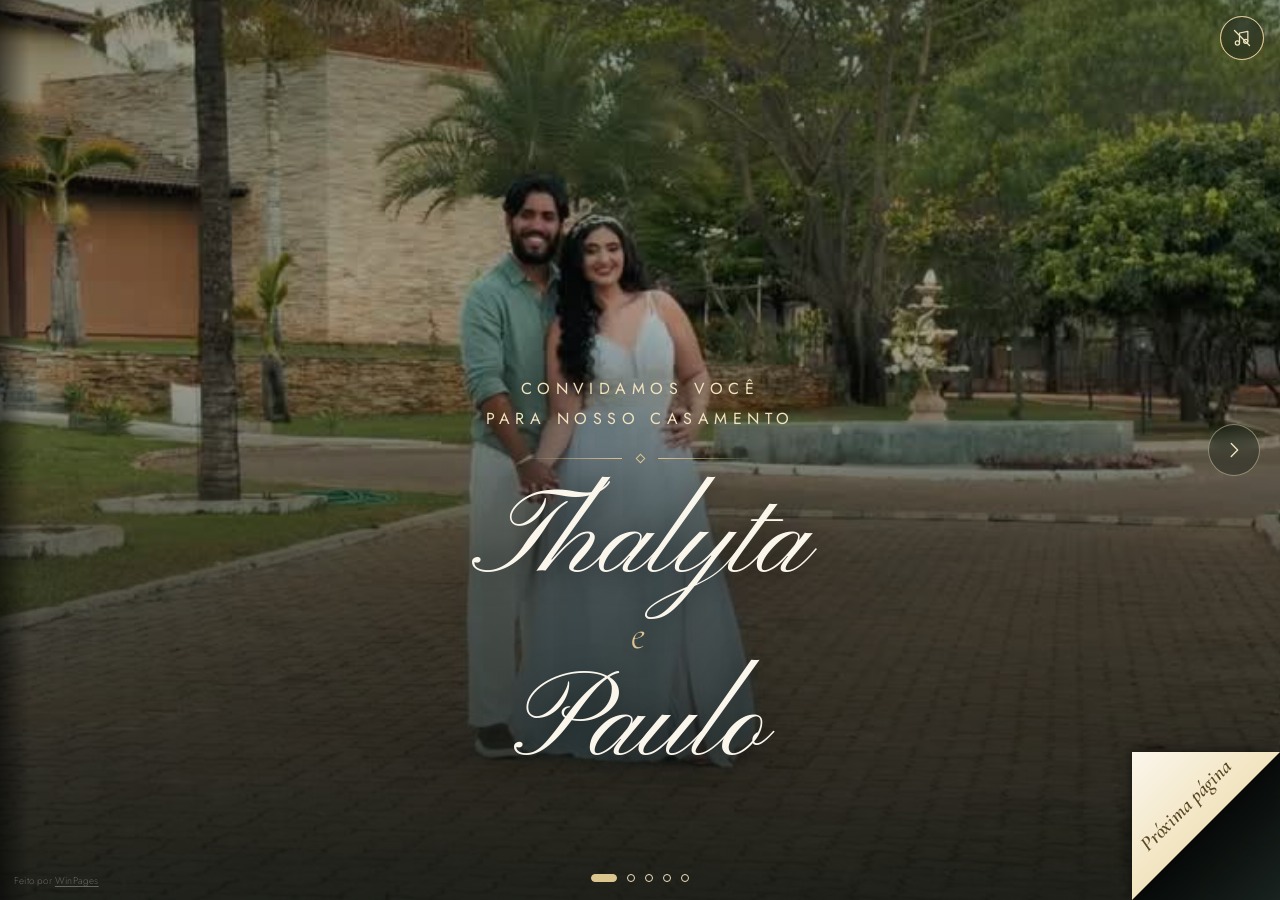
==== commit 1c392d22: "Atualiza credito do rodape para WinPages e ordena confirmados por nome Co-Authored-By: Claude Sonnet" ====
--- a/index.html
+++ b/index.html
@@ -219,7 +219,7 @@
 
   <div id="aviso" class="aviso" role="status" aria-live="polite"></div>
 
-  <a class="credito" href="https://upconvites.vercel.app/" target="_blank" rel="noopener">Feito por <span>UpConvites</span></a>
+  <a class="credito" href="https://www.winpages.com.br/" target="_blank" rel="noopener">Feito por <span>WinPages</span></a>
 
   <!-- ============ CONFIRMAÇÃO DE PRESENÇA (janela) ============ -->
   <dialog id="modalConfirmar" class="modal" aria-labelledby="modalTitulo">
@@ -234,6 +234,7 @@
         <h2 id="modalTitulo" class="modal__titulo">Confirmar presença</h2>
         <div class="ornamento" aria-hidden="true"><span></span></div>
         <p class="modal__texto">Preencha seus dados para confirmar que estará conosco.</p>
+        <p class="modal__aviso">Por gentileza, confirme sua presença: a entrada no evento será permitida somente aos convidados com o nome na lista de confirmados.</p>
 
         <label class="campo">
           <span>Nome completo</span>
@@ -263,8 +264,9 @@
           <div class="ornamento anima" style="--i:2" aria-hidden="true"><span></span></div>
           <p class="obrigado__texto anima" style="--i:3">Sua presença está confirmada e fará deste dia ainda mais especial.<br>Mal podemos esperar para celebrar com você.</p>
           <p class="obrigado__data anima" style="--i:4" data-obrigado-data></p>
-          <p class="obrigado__assinatura anima" style="--i:5">Com carinho,<br><b data-cfg="nomes">Thalyta e Paulo</b></p>
-          <button class="cta anima" style="--i:6" type="button" data-fechar><span>Fechar</span></button>
+          <p class="modal__aviso anima" style="--i:5">Lembrete: a entrada no evento será permitida somente aos convidados com o nome na lista de confirmados.</p>
+          <p class="obrigado__assinatura anima" style="--i:6">Com carinho,<br><b data-cfg="nomes">Thalyta e Paulo</b></p>
+          <button class="cta anima" style="--i:7" type="button" data-fechar><span>Fechar</span></button>
         </div>
       </div>
     </div>
@@ -273,4 +275,4 @@
   <script src="js/api.js"></script>
   <script src="js/script.js"></script>
 </body>
-</html>
+</html>
--- a/css/style.css
+++ b/css/style.css
@@ -666,6 +666,19 @@
 }
 .campo input::placeholder { color: rgba(251, 246, 236, .35); }
 .campo input:focus { outline: none; border-color: var(--ouro); box-shadow: 0 0 0 3px rgba(220, 196, 143, .2); }
+
+.modal__aviso {
+  width: 100%;
+  margin: 0;
+  padding: .65rem .9rem;
+  border: 1px solid rgba(220, 196, 143, .35);
+  border-radius: 12px;
+  background: rgba(220, 196, 143, .08);
+  font: 400 .78rem/1.5 var(--sans);
+  letter-spacing: .01em;
+  color: var(--ouro-claro);
+  text-align: left;
+}
 
 .modal__erro {
   width: 100%;
